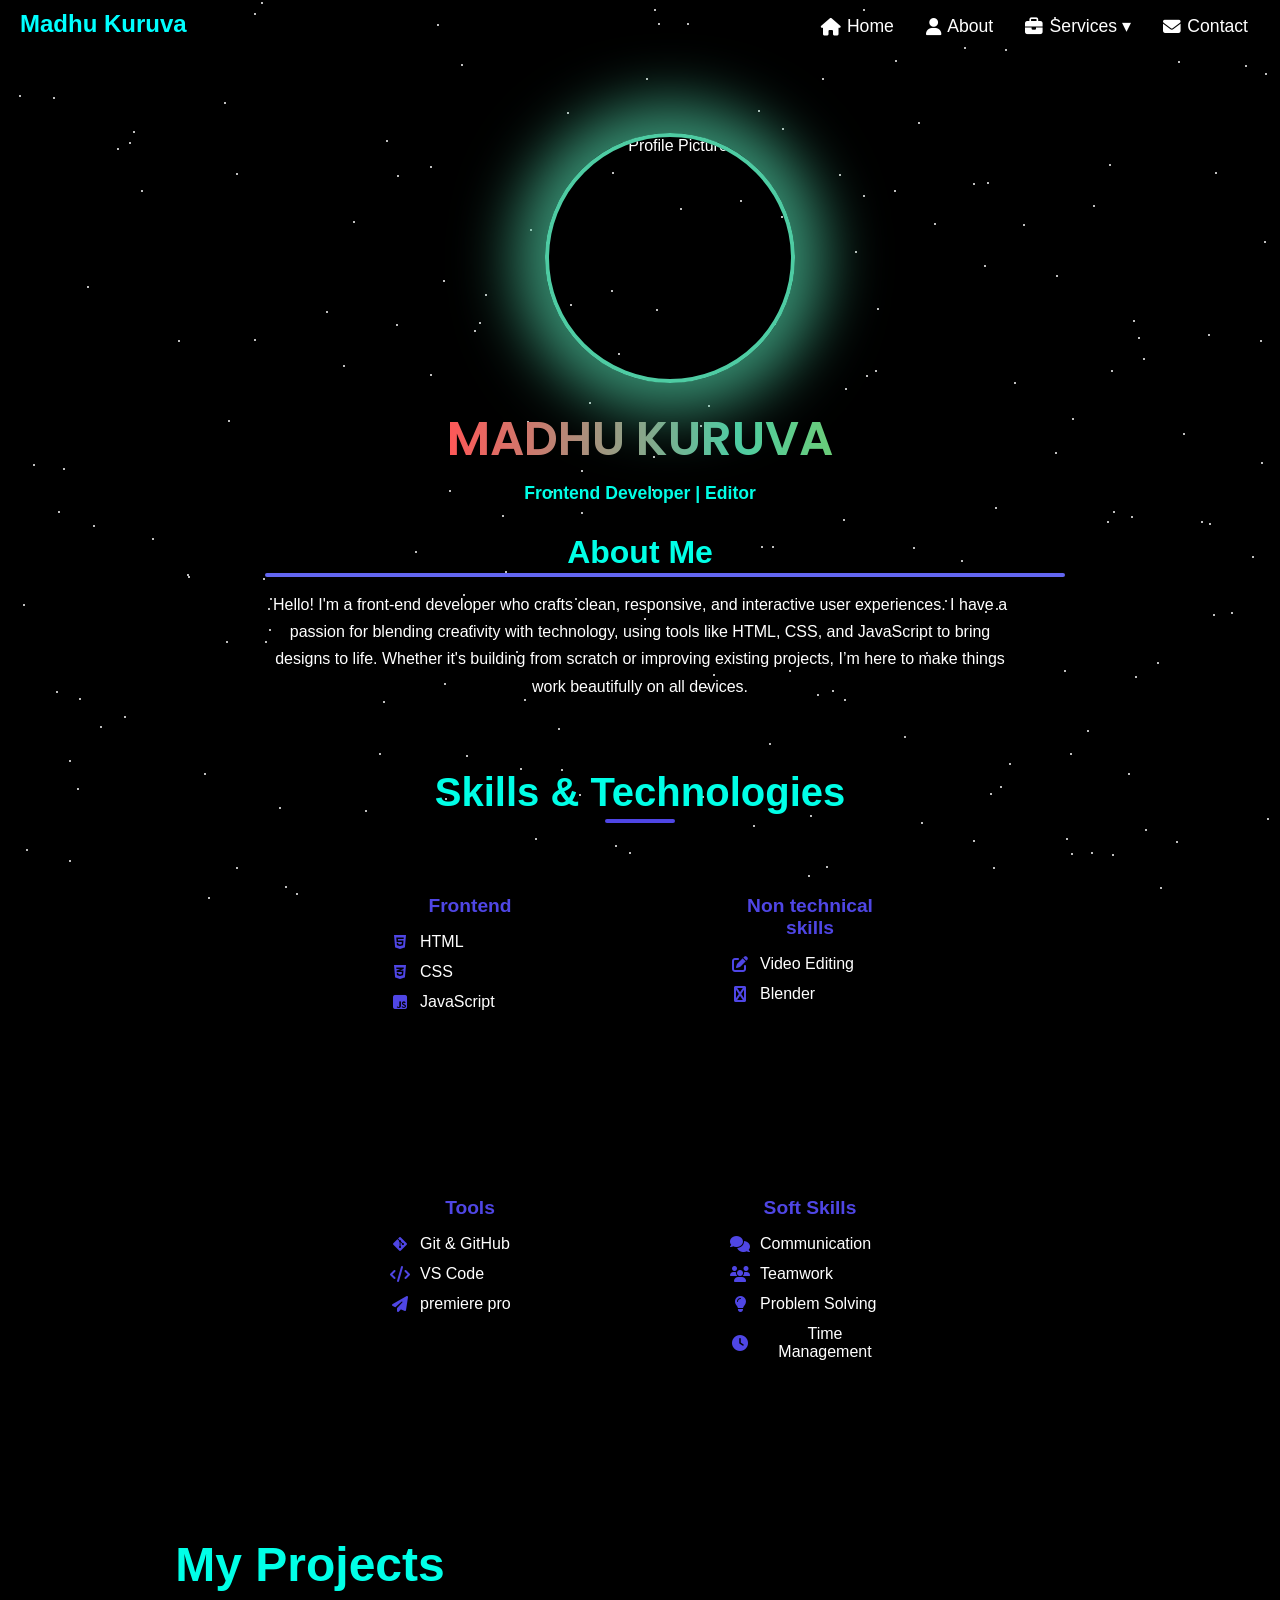
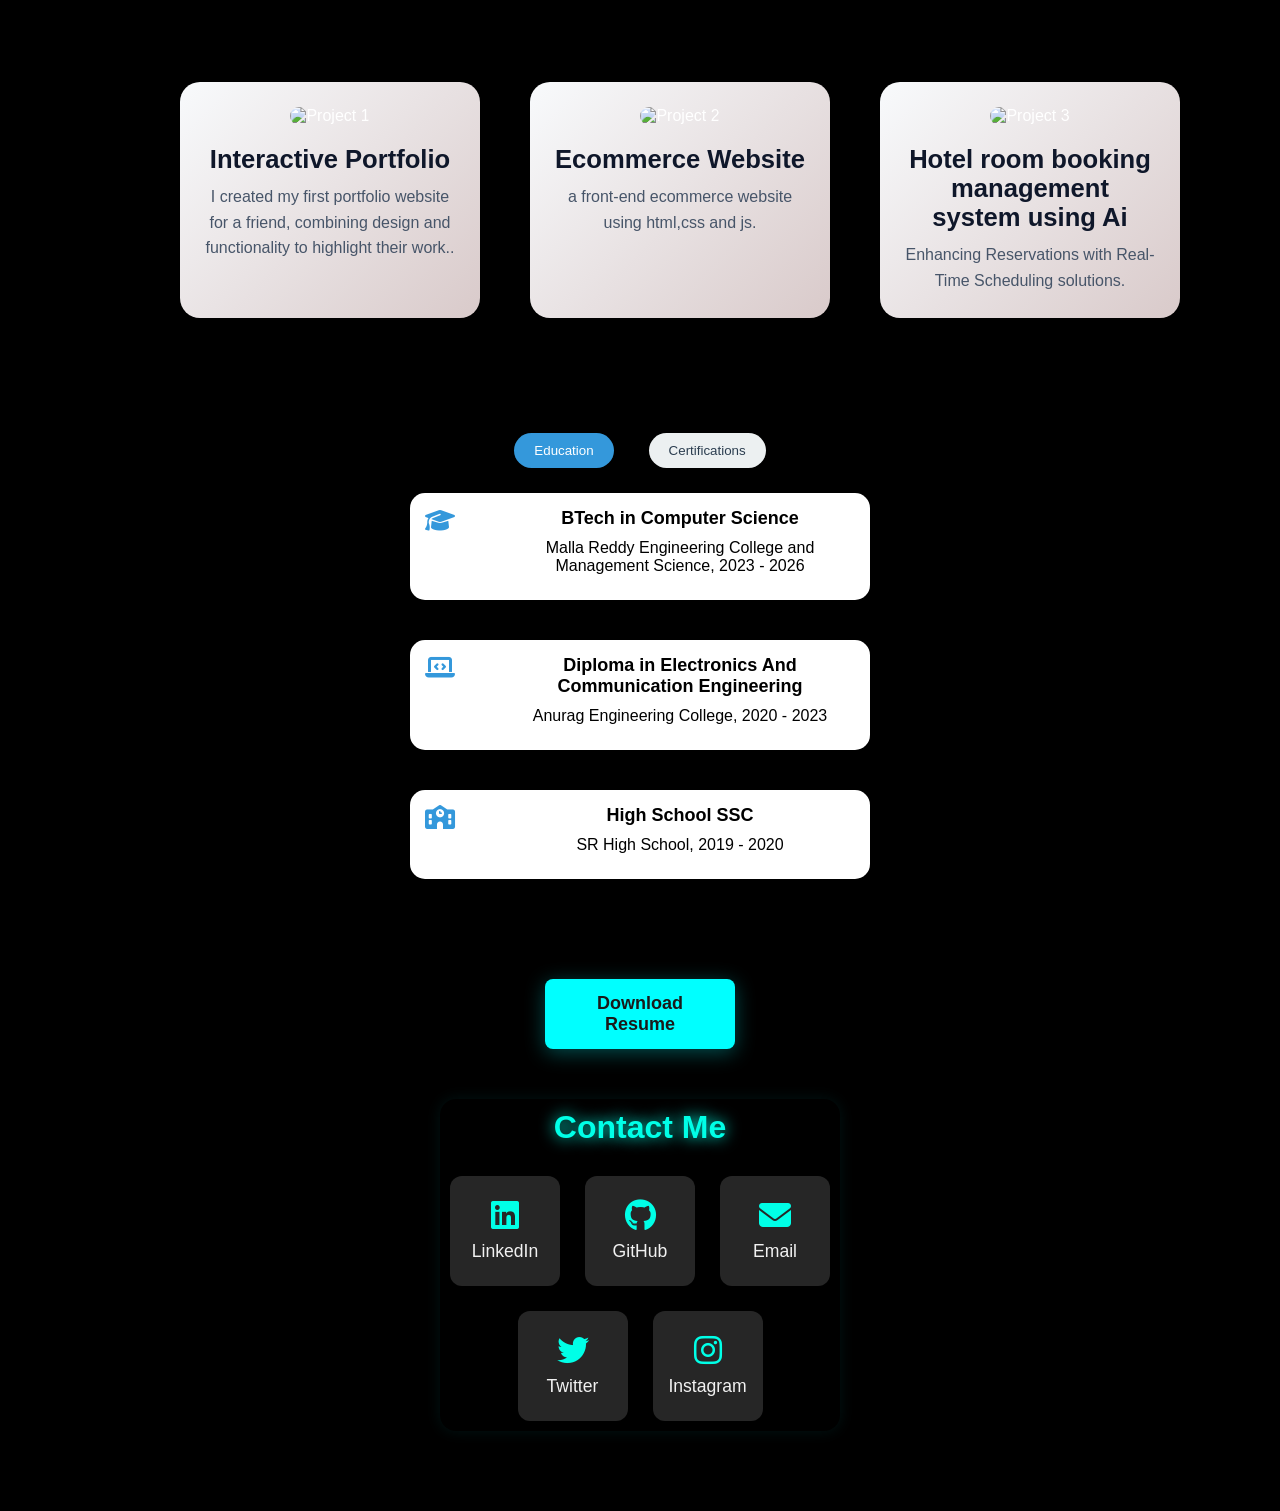
==== index.html @ 22c79910 "Add files via upload" ====
<!DOCTYPE html>
<html lang="en">
<head>
    <meta charset="UTF-8" />
    <meta name="viewport" content="width=device-width, initial-scale=1.0"/>
    <title>Madhu Kuruva - Space Portfolio</title>
    
    <link rel="stylesheet" href="https://cdnjs.cloudflare.com/ajax/libs/font-awesome/6.5.0/css/all.min.css"/>
    <link rel="stylesheet" href="https://unpkg.com/aos@2.3.1/dist/aos.css"/>
    <link rel="stylesheet" href="style.css">
</head>
<body>
     <!-- Background Stars -->
  <div class="stars-container"></div>

  <!-- Spaceship -->
  <div class="spaceship"></div>

  <nav class="navbar">
    <div class="logo"><a href="#">Madhu Kuruva</a></div>
    <input type="checkbox" id="menu-toggle" hidden />
    <label for="menu-toggle" class="hamburger">
      <div></div>
      <div></div>
      <div></div>
    </label>

    <ul class="nav-links" id="nav">
      <li><a href="#home" class="nav-item"><i class="fas fa-home"></i>Home</a></li>
      <li><a href="#about-section" class="nav-item"><i class="fas fa-user"></i>About</a></li>
      <li class="dropdown">
        <a href="#services" class="nav-item"><i class="fas fa-briefcase"></i>Services ▾</a>
        <div class="dropdown-content">
          <a href="">Web Design</a>
          <a href="#dev">Editing</a>
          <a href="#seo">3D designs</a>
        </div>
      </li>
      <li><a href="#contact-section" class="nav-item"><i class="fas fa-envelope"></i>Contact</a></li>
    </ul>
  </nav>
 <!-- profile pic -->
 <div class="profile-container">
    <div class="glow-ring">
      <img
        src="images/madhu.jpg"
        alt="Profile Picture"
        class="profile-pic"
      />
    </div>
    <div class="name-section">
      <h1>MADHU  KURUVA </h1>
      <p>Frontend Developer | Editor</p>
    </div>
<!-- About Me Section -->
  
<div class="about-section" id="about-section">
  <h2 class="about-title">About Me</h2>
  <p class="about-content">
    Hello! I'm a front-end developer who crafts clean, responsive, and interactive user experiences. I have a passion for blending creativity with technology, using tools like HTML, CSS, and JavaScript to bring designs to life. Whether it's building from scratch or improving existing projects, I’m here to make things work beautifully on all devices.
  </p>
</div>
  <!-- skills -->
  <section class="skills-section">
    <h2 class="skills-title">Skills & Technologies</h2>
    <div class="skills-grid">
      <div class="skill-category" style="--delay: 0.2s">
        <h3 class="category-title">Frontend</h3>
        <ul class="skill-list">
          <li><i class="fab fa-html5"></i> HTML</li>
          <li><i class="fab fa-css3-alt"></i> CSS</li>
          <li><i class="fab fa-js-square"></i> JavaScript</li>
          <li class="hide-skill"><i class="fab fa-react"></i> React</li>
          <li class="hide-skill"><i class="fas fa-wind"></i> Tailwind CSS</li> <!-- Hidden example -->
        </ul>
      </div>

      <div class="skill-category" style="--delay: 0.4s">
        <h3 class="category-title">Non technical skills</h3>
        <ul class="skill-list">
          <li><i  class="fas fa-edit"></i>Video Editing</li>
          <li><i class="fab fa-blender"></i> Blender</li>
          <li class="hide-skill"><i class="fas fa-database"></i> </li>
          <li class="hide-skill"><i class="fas fa-link"></i> REST APIs</li>
        </ul>
      </div>

      <div class="skill-category" style="--delay: 0.6s">
        <h3 class="category-title">Tools</h3>
        <ul class="skill-list">
          <li><i class="fab fa-git-alt"></i> Git & GitHub</li>
          <li><i class="fas fa-code"></i> VS Code</li>
          <li class="hide-skill"><i class="fab fa-figma"></i> Figma</li>
          <li><i class="fas fa-paper-plane"></i> premiere pro</li>
        </ul>
      </div>

      <div class="skill-category" style="--delay: 0.8s">
        <h3 class="category-title">Soft Skills</h3>
        <ul class="skill-list">
          <li><i class="fas fa-comments"></i> Communication</li>
          <li><i class="fas fa-users"></i> Teamwork</li>
          <li><i class="fas fa-lightbulb"></i> Problem Solving</li>
          <li><i class="fas fa-clock"></i> Time  Management</li>
        </ul>
      </div>
    </div>
  </section>
   
  <section class="projects-section" id="project-section">
    <h2 id="projects">My Projects</h2>
    <div class="projects-grid">
      <div class="project-card" data-tilt>
        <a href="https://madhu097.github.io/portfolio/"><img src="images/Screenshot 2025-04-16 110600.png" alt="Project 1" /></a>
        <a href="https://madhu097.github.io/portfolio/"><h3>Interactive Portfolio</h3></a>
        <p>I created my first portfolio website for a friend, combining design and functionality to highlight their work..</p>
      </div>
      <div class="project-card" data-tilt>
      <a href="https://madhu097.github.io/shopify/"><img src="images/Designer.jpeg" alt="Project 2" /></a>
      <a href="https://madhu097.github.io/shopify/"><h3>Ecommerce Website</h3></a>
        <p>a front-end ecommerce website using html,css and js.</p>
      </div>
      
      <div class="project-card" data-tilt>
        <a><img src="https://via.placeholder.com/400x200" alt="Project 3" /></a>
        <h3>Hotel room booking management system using Ai</h3>
        <p>Enhancing Reservations with Real-Time Scheduling solutions.</p>
      </div>
      
  </section>
  <div class="container">
    <div class="tabs">
      <button class="tab active" onclick="showTab('education')">Education</button>
      <button class="tab" onclick="showTab('certifications')">Certifications</button>
    </div>

    <!-- Education Tab -->
    <div id="education" class="tab-content active">
      <div class="edu-item">
        <i class="fas fa-graduation-cap"></i>
        <div>
          <h3>BTech in Computer Science</h3>
          <p>Malla Reddy Engineering College and Management Science, 2023 - 2026</p>
        </div>
      </div>

      <div class="edu-item">
        <i class="fas fa-laptop-code"></i>
        <div>
          <h3>Diploma in Electronics And Communication Engineering</h3>
          <p>Anurag Engineering College, 2020 - 2023</p>
        </div>
      </div>

      <div class="edu-item">
        <i class="fas fa-school"></i>
        <div>
          <h3>High School SSC</h3>
          <p>SR High School, 2019 - 2020</p>
        </div>
      </div>
    </div>

    <!-- Certifications Tab -->
    <div id="certifications" class="tab-content">
      <div class="edu-item">
        <i class="fas fa-certificate"></i>
        <div>
          <h3>Html,css and JavaScript web development</h3>
          <p>Udemy, 2025</p>
          <a href="assests/udemy full stack.pdf" Download>
            <button class="download-btn"><i class="fas fa-download"></i> Download Certificate</button>
          </a>
        </div>
      </div>

      <div class="edu-item">
        <i class="fas fa-certificate"></i>
        <div>
          <h3>MYSQL and database</h3>
          <p>Coursera, 2024</p>
          <a href="assests/IBM DB0101EN Certificate _ Cognitive Class.pdf" download>
            <button class="download-btn"><i class="fas fa-download"></i> Download Certificate</button>
          </a>
        </div>
      </div>
    </div>
  </div>

  <div class="resume-section" id="resume-section">
    <a href="assests/Madhu Resume.pdf" download
       style="display: inline-block; padding: 14px 30px; background: #00ffff; color: #1a1a1a; font-size: 18px; font-weight: 600; text-decoration: none; border-radius: 8px; box-shadow: 0 4px 20px rgba(0, 255, 255, 0.3); transition: all 0.3s ease; opacity: 0; transform: translateY(20px); animation: fadeInSlide 1s ease-out forwards; animation-delay: 0.5s;">
      <span>Download Resume</span>
    </a></div>

  <div class="contact-section" id="contact-section">
    <h2>Contact Me</h2>

    <div class="social-list">
      <a href="https://www.linkedin.com/in/madhukuruva9?utm_source=share&utm_campaign=share_via&utm_content=profile&utm_medium=android_app" class="social-item" target="_blank">
        <i class="fab fa-linkedin social-icon"></i>
        <span class="social-text">LinkedIn</span>
      </a>
      <a href="https://github.com/Madhu097" class="social-item" target="_blank">
        <i class="fab fa-github social-icon"></i>
        <span class="social-text">GitHub</span>
      </a>
      <a href="madhukuruva20@gmail.com" class="social-item">
        <i class="fas fa-envelope social-icon"></i>
        <span class="social-text">Email</span>
      </a>
      <a href="https://x.com/HiestG86283" class="social-item" target="_blank">
        <i class="fab fa-twitter social-icon"></i>
        <span class="social-text">Twitter</span>
      </a>
      <a href="https://www.instagram.com/madhu_kuruva.9?igsh=dWtjOG8wM2thOGY2" class="social-item" target="_blank">
        <i class="fab fa-instagram social-icon"></i>
        <span class="social-text">Instagram</span>
      </a>
    </div>
  </div>
  <script>
    function showTab(id) {
      document.querySelectorAll('.tab-content').forEach(t => {
        t.classList.remove('active');
      });
      document.querySelectorAll('.tab').forEach(tab => {
        tab.classList.remove('active');
      });
      document.getElementById(id).classList.add('active');
      event.target.classList.add('active');
    }
  </script>

  <!-- Add VanillaTilt.js Library -->
  <script src="https://cdn.jsdelivr.net/npm/vanilla-tilt@1.7.0/dist/vanilla-tilt.min.js"></script>
  <script>
    // Initialize VanillaTilt.js for all project cards
    VanillaTilt.init(document.querySelectorAll('.project-card'), {
      max: 30, // Max tilt rotation angle
      speed: 450, // Speed of the tilt
      glare: true, // Enable glare effect
      "max-glare": 0.2, // Max glare opacity
      "glare-prerender": true, // Pre-render glare effect
      touch: true, // Enable touch events for mobile
    });
  </script>


 <!-- Back to Top Button -->
 <button onclick="topFunction()" id="topBtn" title="Go to top"><i class="fas fa-arrow-up"></i></button>

   <!-- JS Scripts -->
   <script src="https://unpkg.com/aos@2.3.1/dist/aos.js"></script>
   <script>
     AOS.init();
 
     // Stars generator
     const container = document.querySelector('.stars-container');
     for (let i = 0; i < 200; i++) {
       const star = document.createElement('div');
       star.classList.add('stars');
       star.style.left = Math.random() * 100 + 'vw';
       star.style.top = Math.random() * 100 + 'vh';
       star.style.animationDuration = (Math.random() * 2 + 0.5) + 's';
       container.appendChild(star);
     }
 
     // Back to top logic
     const topBtn = document.getElementById("topBtn");
     window.onscroll = function () {
       topBtn.style.display = document.documentElement.scrollTop > 300 ? "block" : "none";
     };
     function topFunction() {
       document.documentElement.scrollTo({ top: 0, behavior: "smooth" });
     }
   </script>
    <script>
        // Toggle menu visibility on mobile
        const menuToggle = document.getElementById('menu-toggle');
        const navigation = document.getElementById('nav');
    
        menuToggle.addEventListener('change', () => {
          navigation.classList.toggle('show');
        });
      </script>
      <script>
        // Toggle nav for mobile
        const toggle = document.getElementById('menu-toggle');
        const nav = document.getElementById('nav');
        toggle.addEventListener('change', () => {
          nav.classList.toggle('show');
        });
    
        // Toggle dropdown for mobile
        const dropdown = document.querySelector('.dropdown');
        dropdown.addEventListener('click', function(e) {
          if (window.innerWidth <= 768) {
            e.preventDefault();
            this.classList.toggle('open');
          }
        });
</body>
</html>
---- style.css ----
@import url('https://fonts.googleapis.com/css2?family=Poppins:wght@300;500;700&display=swap');

   *{
    margin: 0;
    padding: 0; 
    box-sizing: border-box; 
    }
    html {
      scroll-behavior: smooth;
      
    }
    body {
      font-family: 'Segoe UI', sans-serif;
      background: black;
      color: white;
      overflow-x: hidden;
    scroll-behavior: smooth;}
    a { text-decoration: none; color: white; }

    /* Stars */
    .stars-container {
      position: fixed;
      width: 100%;
      height: 100%;
      z-index: -10;
      overflow: hidden;
    }
    .stars {
      position: absolute;
      width: 2px;
      height: 2px;
      background: white;
      border-radius: 50%;
      animation: twinkle 2s linear infinite;
    }
    @keyframes twinkle {
      0%, 100% { opacity: 0.2; }
      50% { opacity: 1; }
    }

    /* Spaceship */
    .spaceship {
      position: absolute;
      width: 80px;
      height: 80px;
      background: url('https://upload.wikimedia.org/wikipedia/commons/0/0e/NASA_space_shuttle.png') no-repeat center;
      background-size: contain;
      animation: fly 12s linear infinite;
    }
    @keyframes fly {
      0%   { left: -100px; top: 40%; transform: rotateZ(10deg) scale(0.8); }
      50%  { top: 15%; transform: rotateZ(0deg) scale(1); }
      100% { left: 110%; top: 40%; transform: rotateZ(-5deg) scale(0.8); }
    }
     /* Back to Top */
     #topBtn {
      position: fixed;
      bottom: 40px;
      right: 30px;
      z-index: 1000;
      background: #0ff;
      color: black;
      padding: 12px 15px;
      border: none;
      border-radius: 50%;
      font-size: 18px;
      cursor: pointer;
      display: none;
      box-shadow: 0 0 10px #0ff;
    }
    
  /* navbar */
  .logo a { 
    font-size: 1.5rem; 
    font-weight: bold; 
    color: cyan; 
    position: absolute; 
    top: 10px; 
    left: 20px; 
  }
  .navbar-container {
    display: flex;
    justify-content: space-between;
    align-items: center;
  }
  .navbar {
    background-color: transparent;
    padding: 1rem 2rem;
    position: sticky;
    top: 0;
    z-index: 100;
    padding-right: 2rem;
    justify-content: flex-end;
    display: flex;
  }

  .nav-links {
    list-style: none;
    display: flex;
    gap: 2rem;
    justify-content: flex-end;
    flex-wrap: wrap;
    transition: transform 0.3s ease-in-out;
  }

  .nav-item {
    position: relative;
    color: white;
    text-decoration: none;
    font-size: 1.1rem;
    transition: color 0.3s ease;
    display: flex;
    align-items: center;
    gap: 0.4rem;
  }

  .nav-item::after {
    content: '';
    position: absolute;
    left: 0;
    bottom: -5px;
    width: 100%;
    height: 2px;
    background: #6366f1;
    transform: scaleX(0);
    transform-origin: right;
    transition: transform 0.3s ease;
  }

  .nav-item:hover {
    
    color: cyan;
  }

  .nav-item:hover::after {
    transform: scaleX(1);
    transform-origin: left;
  }

  .dropdown {
    position: relative;
  }

  .dropdown-content {
    display: none;
    position: absolute;
    background-color: #222;
    top: 130%;
    left: 0;
    min-width: 160px;
    z-index: 20;
    border-radius: 6px;
    opacity: 0;
    transform: translateY(10px);
    transition: opacity 0.3s ease, transform 0.3s ease;
    }

    .dropdown:hover .dropdown-content {
    display: block;
    opacity: 1;
    transform: translateY(0);
    }

    .dropdown-content a {
    color: white;
    padding: 10px 16px;
    display: block;
    text-decoration: none;
    font-size: 0.95rem;
    }

    .dropdown-content a:hover {
    background-color: #333;
    }

    .hamburger {
    display: none;
    flex-direction: column;
    gap: 5px;
    cursor: pointer;
    position: absolute;
    right: 2rem;
    top: 1.5rem;
    }

    .hamburger div {
    width: 25px;
    height: 3px;
    background-color: white;
    transition: 0.3s;
    }

    #menu-toggle {
    display: none;
    }

   
    .nav-links.show {
      transform: translateY(0);
      opacity: 1;
      pointer-events: auto;
    }

   /* .hamburger {
      display: flex;
    }*/

    .dropdown-content {
      position: static;
      background-color: #111;
    }

    .dropdown:hover .dropdown-content {
      display: none;
    }

    .dropdown.open .dropdown-content {
      display: block;
      opacity: 1;
      transform: translateY(0);
    }
    

   

    #home { background: #f8d7da; }
    #about { background: none; }
    #services { background: #d4edda; }
    #contact { background: #fff3cd; }
    /* profile pic */
    .profile-container {
    background: transparent;
    padding: 5rem;
    border-radius: 20px;
    align-items: center;
    justify-content: center;
    display: flex;
    flex-direction: column;
    text-align: center;
    max-width: 350px;
    width: 90%;
    margin: 0 auto;
    }

    .glow-ring {
    width: 250px;
    height: 250px;
    border-radius: 50%;
    position: relative;
    margin: 0 auto;
    animation: pulse-glow 2s infinite ease-in-out;
    display: flex;
    justify-content: center;
    align-items: center;
    box-shadow: 0 0 60px 30px rgba(78, 204, 163, 0.7);
    }

    .profile-pic {
    width: 250px;
    height: 250px;
    border-radius: 50%;
    justify-content: center;
    object-fit: cover;
    border: 4px solid #4ecca3;
    box-shadow: 0 0 0 rgba(0, 0, 0, 0);
    transition: transform 0.3s ease;
    }

    .profile-pic:hover {
    transform: scale(1.05);
    }

    @keyframes pulse-glow {
    0% {
      box-shadow: 0 0 0 0 rgba(78, 204, 163, 0.6);
    }
    50% {
      box-shadow: 0 0 30px 15px rgba(78, 204, 163, 0.2);
    }
    100% {
      box-shadow: 0 0 0 0 rgba(78, 204, 163, 0.6);
    }
    }

    .name-section {
    text-align: center;
    margin-top: 20px;
    opacity: 100;
    transform: translateY(30px);
    animation: fadeInUp 1.5s ease-out forwards;
    position: relative;
    display: flex;
    flex-direction: column;
    align-items: center;
    }

    .name-section h1 {
    font-size: 3rem;
    margin: 0;
    font-weight: 600;
    color: white;
    text-align: center;
    white-space: nowrap;
    overflow: hidden;
    text-overflow: ellipsis;
    background: linear-gradient(90deg, #ff5757, #4ecca3, #a4cb22, #00ffe7, #ff5757);
    font-family: 'Roboto', sans-serif;
    background-size: 300% 300%;
    -webkit-background-clip: text;
    -webkit-text-fill-color: transparent;
    font-family: 'Poppins', sans-serif;
    animation: gradientShift 5s linear infinite, fadeIn 2s ease-in-out;
    }

    @keyframes gradientShift {
    0% { background-position: 0% 50%; }
    50% { background-position: 100% 50%; }
    100% { background-position: 0% 50%; }
    }

    @keyframes fadeIn {
    0% { opacity: 0; transform: translateY(-20px); }
    100% { opacity: 1; transform: translateY(0); }
    }

    .name-section p {
    font-size: 1.1rem;
    margin-top: 0.5rem;
    color:  #00ffe7;
    font-weight: 300;
    font-weight: bold;
    }

    @keyframes fadeInUp {
    to {
      opacity: 1;
      transform: translateY(0);
    }
    }
    .about-section {
        background-color: transparent;
        padding: 30px 25px;
        border-radius: 20px;
        max-width: 800px;
        width: 800px;
        box-shadow: 0 8px 25px rgba(0,0,0,0.08);
        opacity: 0;
        animation: fadeInUp 1s ease forwards;
      }
  
      @keyframes fadeInUp {
        from {
          transform: translateY(50%);
          opacity: 0;
        }
        to {
          transform: translateY(0);
          opacity: 1;
        }
      }
  
      .about-title {
        font-size: 2rem;
        font-weight: 700;
        margin-bottom: 20px;
        color: #00ffe7;
        position: relative;
      }
  
      .about-title::after {
        content: '';
        position: absolute;
        left: 0;
        bottom: -6px;
        width: 800px;
        height: 4px;
        background: #6366f1;
        border-radius: 5px;
      }
  
      .about-content {
        font-size: 1rem;
        line-height: 1.7;
        color: light wheat;
        transition: color 0.3s ease;
      }
  
      .about-content:hover {
        color: white;
      }
  
      
      
      .skills-section {
        width: 100%;
        width: 1200px;
        background-color: transparent;
        border-radius: 30px;
        padding: 40px 300px;
        box-shadow: 0 10px 30px rgba(0, 0, 0, 0.1);
        animation: fadeInUp 1s ease forwards;
        opacity: 0;
       
      }
  
      @keyframes fadeInUp {
        from {
          transform: translateY(50px);
          opacity: 0;
        }
        to {
          transform: translateY(0);
          opacity: 1;
        }
      }
  
      .skills-title {
        font-size: 2.5rem;
        font-weight: 700;
        margin-bottom: 30px;
        position: relative;
        color: #00ffe7;
        text-align: center;
      }
  
      .skills-title::after {
        content: '';
        position: absolute;
        left: 50%;
        transform: translateX(-50%);
        bottom: -8px;
        width: 70px;
        height: 4px;
        background-color: #4f46e5;
        border-radius: 2px;
      }
  
      .skills-grid {
        display: grid;
        grid-template-columns: repeat(auto-fit, minmax(220px, 1fr));
        gap: 80px;
        margin-top: 30px;
      }
  
      .skill-category {
        background-color: transparent;
        border-radius: 16px;
        padding: 50px;
        opacity: 0;
        transform: translateY(20px);
        animation: slideIn 0.6s ease forwards;
        animation-delay: var(--delay);
      }
  
      @keyframes slideIn {
        to {
          opacity: 1;
          transform: translateY(0);
        }
      }
  
      .skill-category:hover {
        transform: scale(1.02);
        box-shadow: 0 8px 20px #00ffe7;
        transition: transform 0.3s ease, box-shadow 0.3s ease;
      }
  
      .category-title {
        font-size: 1.2rem;
        font-weight: 600;
        margin-bottom: 10px;
        color: #4f46e5;
      }
  
      .skill-list {
        list-style: none;
        padding-left: 0;
      }
  
      .skill-list li {
        font-size: 1rem;
        padding: 6px 0;
        color: white;
        display: flex;
        align-items: center;
        gap: 10px;
        opacity: 0;
        transform: translateX(-20px);
        animation: fadeSlideIn 0.5s ease forwards;
        animation-delay: calc(var(--delay) + 0.3s);
      }
  
      .skill-list li:nth-child(1) { animation-delay: calc(var(--delay) + 0.2s); }
      .skill-list li:nth-child(2) { animation-delay: calc(var(--delay) + 0.4s); }
      .skill-list li:nth-child(3) { animation-delay: calc(var(--delay) + 0.6s); }
      .skill-list li:nth-child(4) { animation-delay: calc(var(--delay) + 0.8s); }
      .skill-list li:nth-child(5) { animation-delay: calc(var(--delay) + 1s); }
  
      @keyframes fadeSlideIn {
        to {
          opacity: 1;
          transform: translateX(0);
        }
      }
  
      .skill-list i {
        color: #4f46e5;
        min-width: 20px;
        transition: transform 0.3s ease;
      }
  
      .skill-list li:hover i {
        transform: scale(1.2) rotate(10deg);
      }
  
      .hide-skill {
        display: none !important;
      }
  
      /*projects section*/
      .projects-section {
        padding: 80px 40px;
        width: 100%;
        max-width: 100px;
        border-radius: 30px;
        background: transparent;
        display: grid;
        padding-right: 1000px;
        grid-template-columns: repeat(auto-fit , minmax(300px, 1fr));
        gap: 20px;
    
        } 

       .projects-section h2 {
        font-size: 3rem;
        margin-bottom: 50px;
        animation: fadeInDown 0.8s ease-out;
        color: #00ffe7;
        text-align: center;
        align-items: center;
        justify-content: center;
        padding-right:200px:
       }
            
        .projects-grid {
        display: grid;
        grid-template-columns: repeat(auto-fit, minmax(300px, 1fr));
        gap: 50px;
        max-width: 1200px;
        margin: 0 auto;
        padding: 20px;
        
      
      }
  
      .project-card {
        background: linear-gradient(135deg, #f8fafc, #d9caca);
        border-radius: 20px;
        padding: 25px;
        box-shadow: 0 20px 40px rgba(0, 0, 0, 0.1);
        transition: transform 0.2s ease, box-shadow 0.2s ease;
        transform-style: preserve-3d;
        will-change: transform;
        position: relative;
        overflow: hidden;
      }
  
      .project-card img {
        width: 100%;
        height: 200px;
        object-fit: fit;
        border-radius: 14px;
        margin-bottom: 20px;
        pointer-events: none;
      }
  
      .project-card h3 {
        font-size: 1.6rem;
        color: #0f172a;
        margin-bottom: 10px;
      }
  
      .project-card p {
        font-size: 1rem;
        color: #475569;
        line-height: 1.6;
      }
  
      @keyframes fadeInDown {
        from {
          opacity: 0;
          transform: translateY(-30px);
        }
        to {  
          opacity: 1;
          transform: translateY(0);
        }
      }

       
      .project-card:hover {
        transform: scale(1.02);
        box-shadow: 0 5px 10px #00ffe7;
        transition: transform 0.3s ease, box-shadow 0.3s ease;
      }
      
      /* education section */
      .container {
        width: 100%;
        width: 600px;
        background-color: transparent;
        border-radius: 30px;
        padding: 10px 70px;
        box-shadow: 0 10px 25px rgba(0,0,0,0.1);
        animation: fadeInUp 1s ease-out forwards;
        opacity: 0;
        transform: translateY(30px);
      }
  
      @keyframes fadeInUp {
        to {
          opacity: 1;
          transform: translateY(0);
        }
      }
  
      .tabs {
        display: flex;
        justify-content: center;
        margin-bottom: 20px;
        flex-wrap: wrap;
        gap: 25px;
      }
  
      .tab {
        padding: 10px 20px;
        margin: 5px;
        border: none;
        border-radius: 20px;
        background: #ecf0f1;
        color: #2c3e50;
        cursor: pointer;
        transition: all 0.3s ease;
        
      }
  
      .tab.active {
        background: #3498db;
        color: white;
      }
  
      .tab-content {
        display: none;
        opacity: 0;
        transform: scale(0.98);
        animation: tabFade 0.5s ease forwards;
      }
  
      .tab-content.active {
        display: block;
      }
  
      @keyframes tabFade {
        to {
          opacity: 1;
          transform: scale(1);
        }
      }
  
      .edu-item {
        margin-bottom: 40px; /* Increased gap between blocks */
        padding: 15px;
        display: flex;
        
        gap: 50px; /* Increased gap between elements inside the block */
        border-radius: 15px;
        background-color: white;
        transform: translateX(-30px);
        opacity: 0;
        animation: itemEnter 0.7s ease-out forwards;
      }
      .edu-item:nth-child(1) { animation-delay: 0.2s; }
      .edu-item:nth-child(2) { animation-delay: 0.4s; }
      .edu-item:nth-child(3) { animation-delay: 0.6s; }
  
      @keyframes itemEnter {
        to {
          transform: translateX(0);
          opacity: 1;
        }
      }
  
      .edu-item:hover {
        transform: scale(1.02);
        box-shadow: 0 10px 15px cyan;
        background-color: #f9fcff;
        transition: transform 0.3s ease, box-shadow 0.3s ease;
      }
  
      .edu-item i {
        font-size: 24px;
        color: #3498db;
        min-width: 30px;
      }
  
      .edu-item div {
        flex: 2;
      }
  
      .edu-item h3 {
        margin: 0 0 10px;
        font-size: 18px;
        color: black;
      }
  
      .edu-item p {
        margin: 0 0 10px;
        color: black;
      }
  
      .download-btn {
        background-color: #3498db;
        align-items: center;
        justify-content: center;
        color: white;
        border: none;
        padding: 8px 14px;
        border-radius: 8px;
        cursor: pointer;
        font-size: 14px;
        transition: transform 0.2s ease, background-color 0.3s ease;
      }
  
      .download-btn:hover {
        background-color: #2980b9;
        transform: scale(1.05);
      }
  
      .contact-section {
        background: transparent;
        border-radius: 16px;
        padding: 10px 5%; /* Reduced padding for smaller size */
        max-width: 400px; /* Reduced max-width for a smaller container */
        width: 500%; /* Adjusted width for responsiveness */
        text-align: center;
        box-shadow: 0 0 15px rgba(0, 255, 255, 0.08);
        animation: fadeInUp 1.2s ease forwards;
      }
    
    .contact-section h2 {
        font-size: 2rem;
        color: #00ffe7;
        margin-bottom: 30px;
        text-shadow: 0 0 15px #00ffe7;
        animation: slideIn 1s ease forwards;
      }
  
      .social-list {
        display: flex;
        flex-wrap: wrap;
        justify-content: center;
        gap: 25px;
        animation: fadeInUp 1.5s ease forwards;
      }
  
      .social-item {
        display: flex;
        flex-direction: column;
        justify-content: center;
        align-items: center;
        gap: 10px;
        padding: 15px;
        background-color: #262626;
        border-radius: 12px;
        width: 100px;
        height: 100px;
        transition: transform 0.3s ease, box-shadow 0.3s ease;
      }
  
      .social-item:hover {
        transform: scale(1.1);
        box-shadow: 0 0 20px #00ffe7;
      }
  
      .social-icon {
        font-size: 32px;
        color: #00ffe7;
        transition: color 0.3s ease;
      }
  
      .social-text {
        color: #f1f1f1;
        font-weight: 500;
        font-size: 0.9rem;
      }
  
      .social-item:hover .social-icon {
        color: #ffffff;
      }
  
      @keyframes fadeInUp {
        from {
          opacity: 0;
          transform: translateY(40px);
        }
        to {
          opacity: 1;
          transform: translateY(0);
        }
      }
  
      @keyframes slideIn {
        from {
          opacity: 0;
          transform: translateX(-100px);
        }
        to {
          opacity: 1;
          transform: translateX(0);
        }
      }
  
      @keyframes iconFadeIn {
        0% {
          opacity: 0;
          transform: scale(0.8);
        }
        100% {
          opacity: 1;
          transform: scale(1);
        }
      }

        .social-item {
          width: 110px;
          height: 110px;
        }
  
        .social-text {
          font-size: 1.1rem;
        }
      .resume-section {
        text-align: center; margin: 50px 0; 
        animation: fadeInSlide 1s ease-out forwards;
        border-radius: 50px;
      }
      @keyframes fadeInSlide {
        to {
          opacity: 1;
          transform: translateY(0);
        }
      }

      .resume-section:hover {
        background: #00e0e0 !important;
        box-shadow: 0 6px 30px rgba(0, 255, 255, 0.5) !important;
        transform: translateY(-3px) !important;
      }
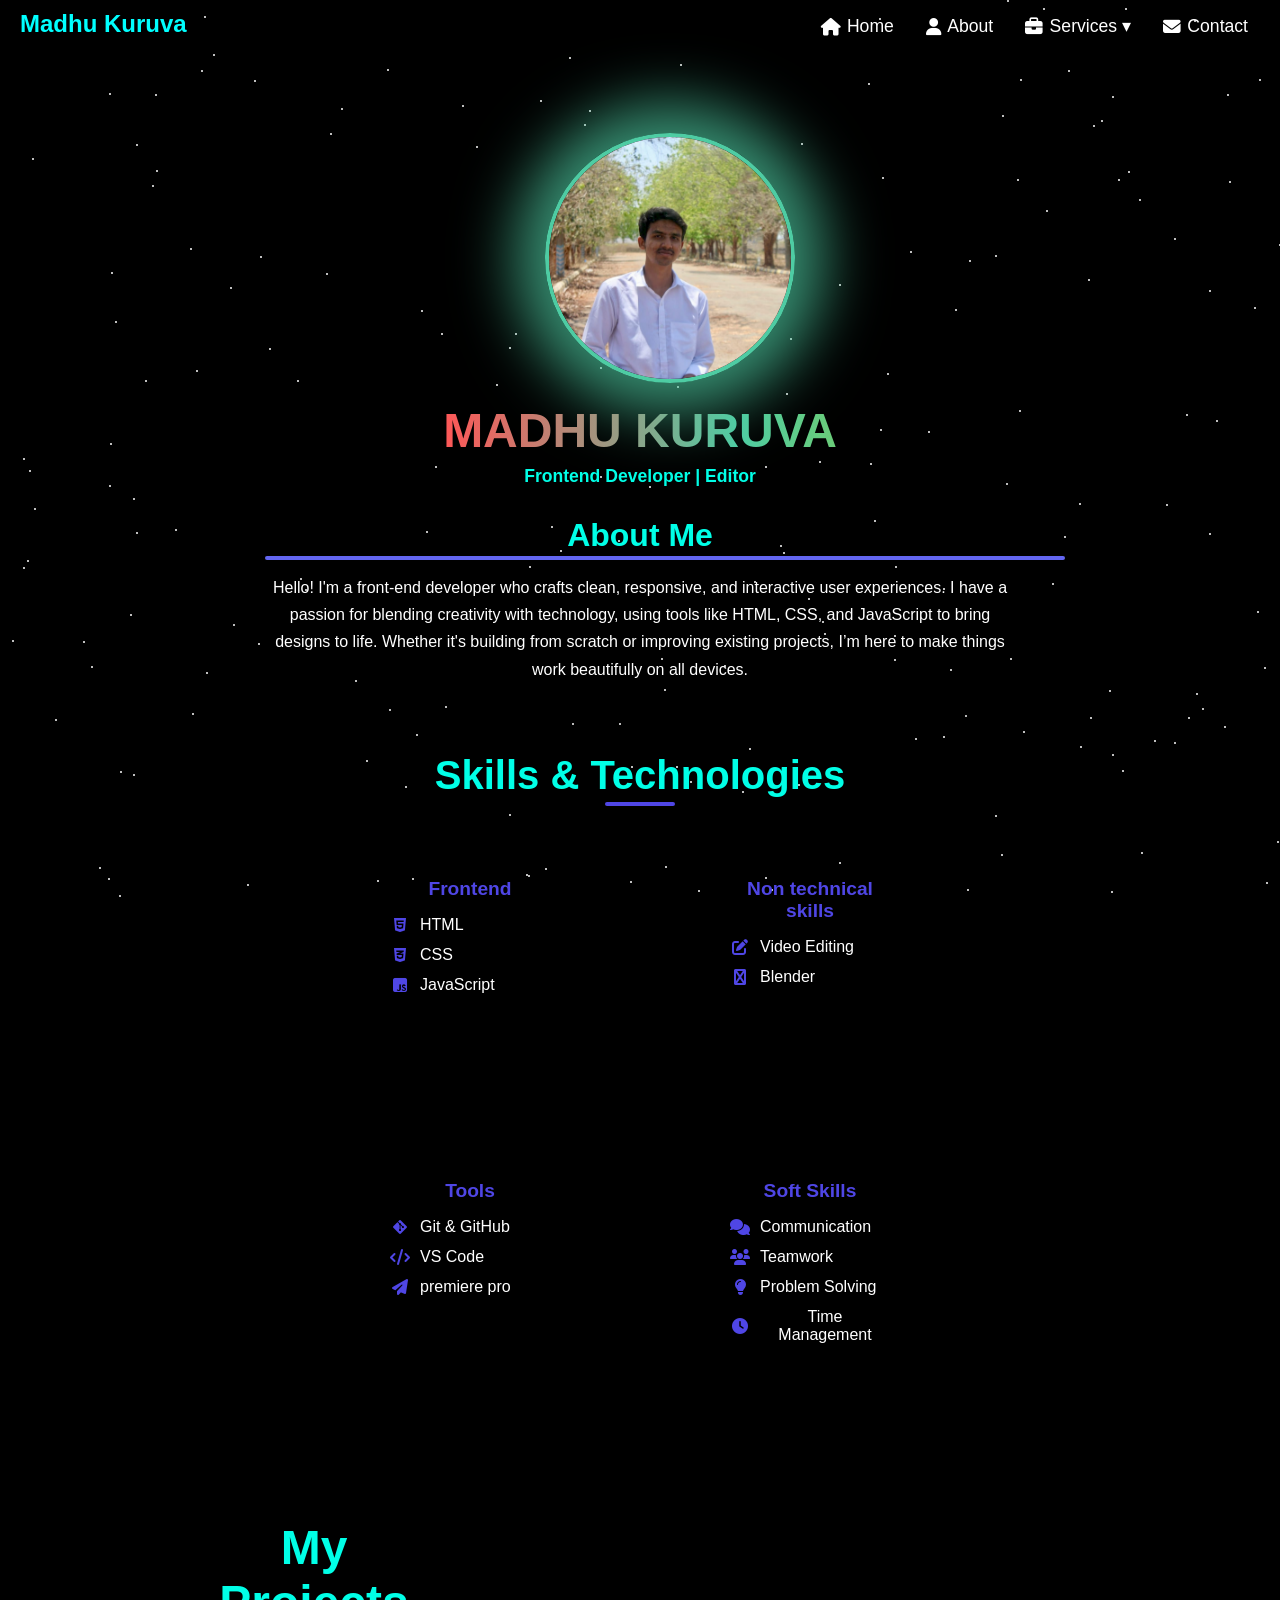
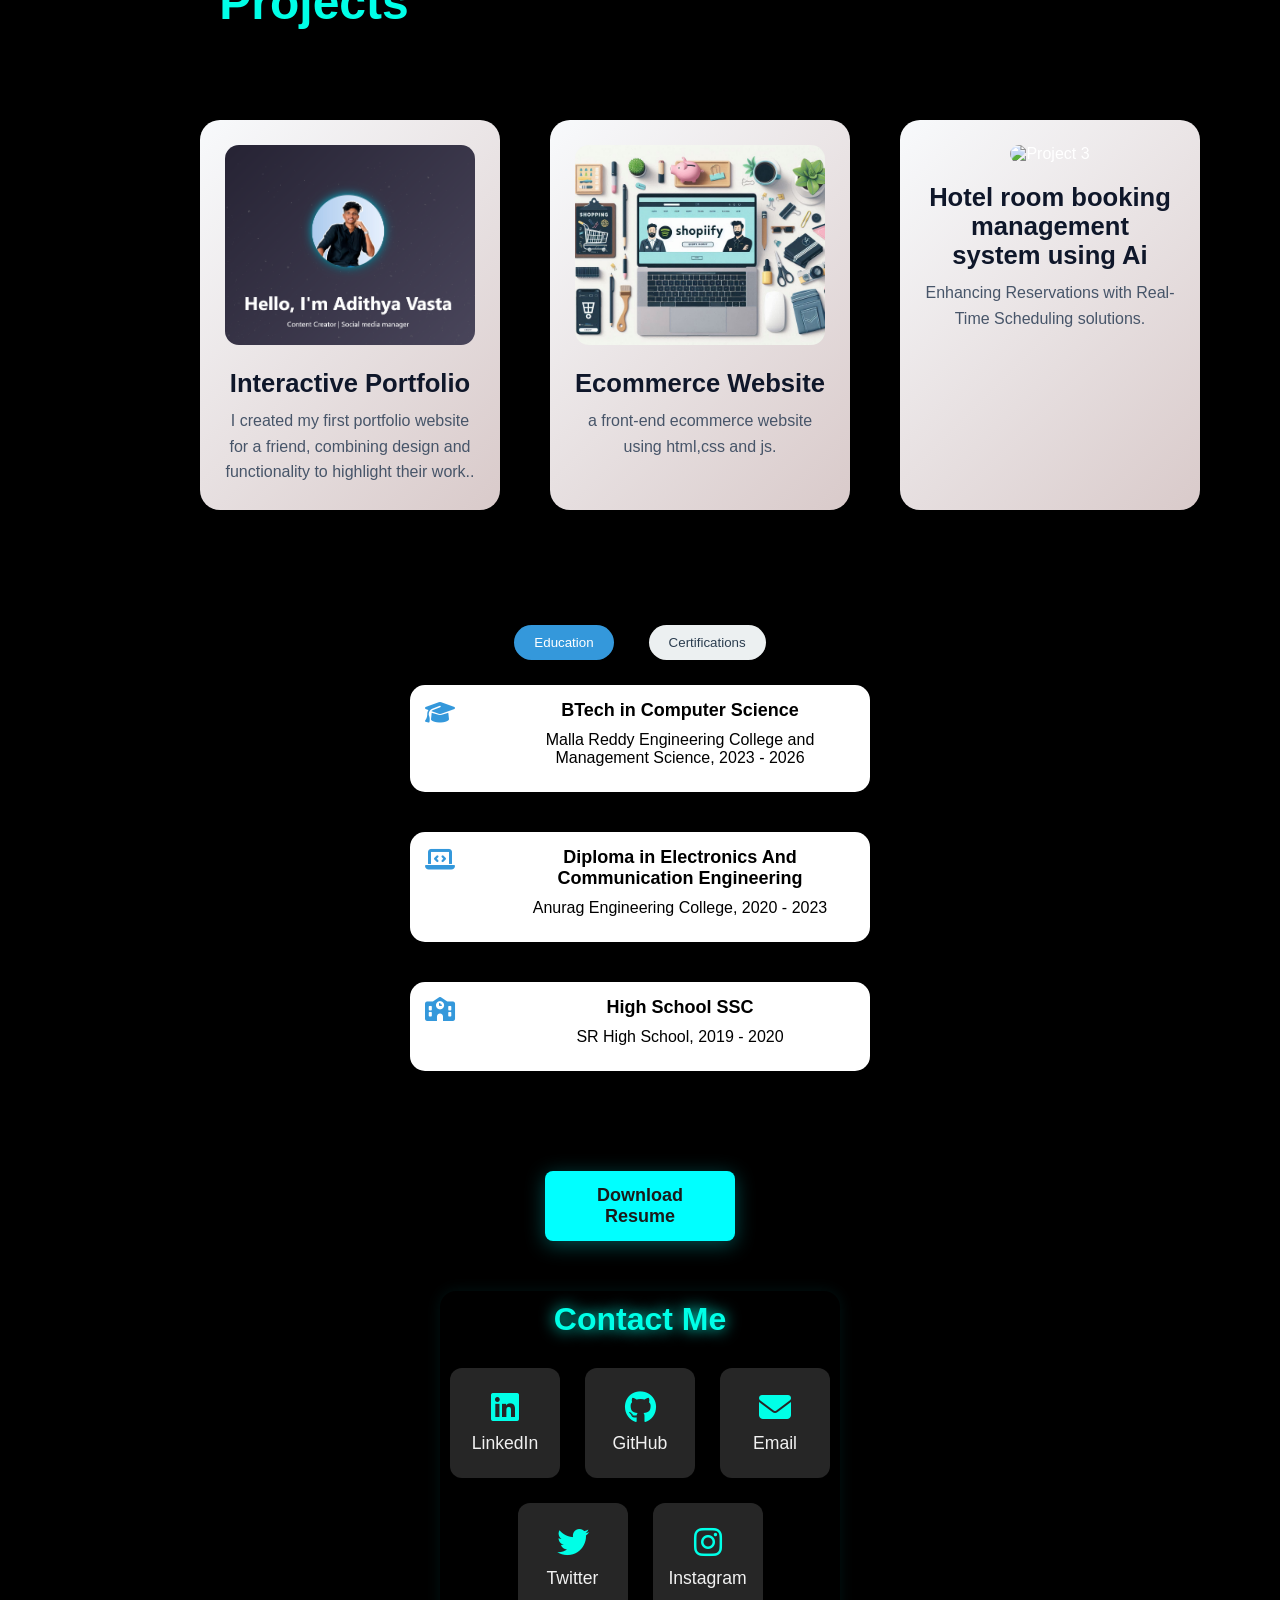
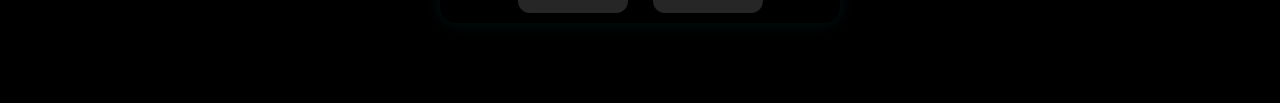
==== commit 50777a17: "Add files via upload" ====
--- a/index.html
+++ b/index.html
@@ -2,7 +2,7 @@
 <html lang="en">
 <head>
     <meta charset="UTF-8" />
-    <meta name="viewport" content="width=device-width, initial-scale=1.0"/>
+    <meta name="viewport" content="width=device-width, initial-scale=2.0"/>
     <title>Madhu Kuruva - Space Portfolio</title>
     
     <link rel="stylesheet" href="https://cdnjs.cloudflare.com/ajax/libs/font-awesome/6.5.0/css/all.min.css"/>
--- a/style.css
+++ b/style.css
@@ -1,10 +1,11 @@
-@import url('https://fonts.googleapis.com/css2?family=Poppins:wght@300;500;700&display=swap');
+/* General Reset */
 
    *{
     margin: 0;
     padding: 0; 
     box-sizing: border-box; 
     }
+    
     html {
       scroll-behavior: smooth;
       
@@ -70,6 +71,7 @@
     }
     
   /* navbar */
+  
   .logo a { 
     font-size: 1.5rem; 
     font-weight: bold; 
@@ -201,10 +203,7 @@
       pointer-events: auto;
     }
 
-   /* .hamburger {
-      display: flex;
-    }*/
-
+  
     .dropdown-content {
       position: static;
       background-color: #111;
@@ -228,6 +227,35 @@
     #services { background: #d4edda; }
     #contact { background: #fff3cd; }
     /* profile pic */
+    @media screen and (max-width: 768px) {
+      .navbar-container {
+        flex-direction: column;
+        align-items: center;
+      }
+      .nav-links {
+        position: absolute;
+        top: 60px;
+        right: 0;
+        background-color: #111;
+        width: 100%;
+        height: 100vh;
+        flex-direction: column;
+        justify-content: center;
+        align-items: center;
+        transform: translateY(-100%);
+        opacity: 0;
+        pointer-events: none;
+      }
+      .nav-links.show {
+        transform: translateY(0);
+        opacity: 1;
+        pointer-events: auto;
+      }
+      .hamburger {
+        display: flex;
+      }
+    }
+    @media screen and (max-width: 768px){}
     .profile-container {
     background: transparent;
     padding: 5rem;
@@ -337,59 +365,92 @@
       transform: translateY(0);
     }
     }
+    
     .about-section {
-        background-color: transparent;
-        padding: 30px 25px;
-        border-radius: 20px;
-        max-width: 800px;
-        width: 800px;
-        box-shadow: 0 8px 25px rgba(0,0,0,0.08);
+      background-color: transparent;
+      padding: 30px 25px;
+      border-radius: 20px;
+      max-width: 800px;
+      width: 800px;
+      box-shadow: 0 8px 25px rgba(0,0,0,0.08);
+      opacity: 0;
+      animation: fadeInUp 1s ease forwards;
+    }
+
+    @keyframes fadeInUp {
+      from {
+        transform: translateY(50%);
         opacity: 0;
-        animation: fadeInUp 1s ease forwards;
-      }
-  
-      @keyframes fadeInUp {
-        from {
-          transform: translateY(50%);
-          opacity: 0;
-        }
-        to {
-          transform: translateY(0);
-          opacity: 1;
-        }
-      }
-  
+      }
+      to {
+        transform: translateY(0);
+        opacity: 1;
+      }
+    }
+
+    .about-title {
+      font-size: 2rem;
+      font-weight: 700;
+      margin-bottom: 20px;
+      color: #00ffe7;
+      position: relative;
+    }
+
+    .about-title::after {
+      content: '';
+      position: absolute;
+      left: 0;
+      bottom: -6px;
+      width: 800px;
+      height: 4px;
+      background: #6366f1;
+      border-radius: 5px;
+    }
+
+    .about-content {
+      font-size: 1rem;
+      line-height: 1.7;
+      color: lightwheat;
+      transition: color 0.3s ease;
+    }
+
+    .about-content:hover {
+      color: white;
+    }
+
+    @media screen and (max-width: 768px) {
+      .about-section {
+        padding: 20px 15px;
+        max-width: 100%;
+        width: 100%;
+      }
+
       .about-title {
-        font-size: 2rem;
-        font-weight: 700;
-        margin-bottom: 20px;
-        color: #00ffe7;
-        position: relative;
-      }
-  
+        font-size: 1.5rem;
+      }
+
       .about-title::after {
-        content: '';
-        position: absolute;
-        left: 0;
-        bottom: -6px;
-        width: 800px;
-        height: 4px;
-        background: #6366f1;
-        border-radius: 5px;
-      }
-  
+        width: 100%;
+      }
+
       .about-content {
-        font-size: 1rem;
-        line-height: 1.7;
-        color: light wheat;
-        transition: color 0.3s ease;
-      }
-  
-      .about-content:hover {
-        color: white;
-      }
-  
-      
+        font-size: 0.9rem;
+      }
+    }
+
+    @media screen and (max-width: 480px) {
+      .about-section {
+        padding: 15px 10px;
+      }
+
+      .about-title {
+        font-size: 1.2rem;
+      }
+
+      .about-content {
+        font-size: 0.8rem;
+      }
+    }
       
       .skills-section {
         width: 100%;
@@ -525,13 +586,12 @@
         border-radius: 30px;
         background: transparent;
         display: grid;
-        padding-right: 1000px;
-        grid-template-columns: repeat(auto-fit , minmax(300px, 1fr));
+        padding-right: 60rem;
+        grid-template-columns: repeat(auto-fit, minmax(300px, 1fr));
         gap: 20px;
-    
-        } 
-
-       .projects-section h2 {
+      }
+
+      .projects-section h2 {
         font-size: 3rem;
         margin-bottom: 50px;
         animation: fadeInDown 0.8s ease-out;
@@ -539,20 +599,18 @@
         text-align: center;
         align-items: center;
         justify-content: center;
-        padding-right:200px:
-       }
-            
-        .projects-grid {
+        padding-right: 2rem;
+      }
+
+      .projects-grid {
         display: grid;
         grid-template-columns: repeat(auto-fit, minmax(300px, 1fr));
         gap: 50px;
         max-width: 1200px;
         margin: 0 auto;
         padding: 20px;
-        
-      
-      }
-  
+      }
+
       .project-card {
         background: linear-gradient(135deg, #f8fafc, #d9caca);
         border-radius: 20px;
@@ -564,46 +622,126 @@
         position: relative;
         overflow: hidden;
       }
-  
+
       .project-card img {
         width: 100%;
         height: 200px;
-        object-fit: fit;
+        object-fit: cover;
         border-radius: 14px;
         margin-bottom: 20px;
         pointer-events: none;
       }
-  
+
       .project-card h3 {
         font-size: 1.6rem;
         color: #0f172a;
         margin-bottom: 10px;
       }
-  
+
       .project-card p {
         font-size: 1rem;
         color: #475569;
         line-height: 1.6;
       }
-  
+
       @keyframes fadeInDown {
         from {
           opacity: 0;
           transform: translateY(-30px);
         }
-        to {  
+        to {
           opacity: 1;
           transform: translateY(0);
         }
       }
 
-       
       .project-card:hover {
         transform: scale(1.02);
         box-shadow: 0 5px 10px #00ffe7;
         transition: transform 0.3s ease, box-shadow 0.3s ease;
       }
-      
+
+      @media screen and (max-width: 768px) {
+        .projects-section {
+          padding: 40px 20px;
+          padding-right: 0;
+        }
+
+        .projects-section h2 {
+          font-size: 2rem;
+          padding-right: 0;
+        }
+
+        .projects-grid {
+          gap: 30px;
+        }
+
+        .project-card {
+          padding: 20px;
+        }
+
+        .project-card img {
+          height: 150px;
+        }
+
+        .project-card h3 {
+          font-size: 1.4rem;
+        }
+
+        .project-card p {
+          font-size: 0.9rem;
+        }
+      }
+
+      @media screen and (max-width: 480px) {
+        .projects-section {
+          padding: 200rem 0 200rem 100rem; /* Adjusted padding to move left side */
+          overflow-x: auto; /* Added horizontal scroll */
+          white-space: nowrap; /* Prevent wrapping of content */
+          direction: rtl; /* Added to move scroll to the left side */
+          scrollbar-width: thin; /* For Firefox: makes the scrollbar thinner */
+          scrollbar-color: #00ffe7 transparent; /* For Firefox: custom scrollbar color */
+        }
+
+        .projects-section::-webkit-scrollbar {
+          height: 8px; /* Height of the scrollbar */
+        }
+
+        .projects-section::-webkit-scrollbar-thumb {
+          background: #00ffe7; /* Scrollbar thumb color */
+          border-radius: 10px; /* Rounded scrollbar thumb */
+        }
+
+        .projects-section::-webkit-scrollbar-track {
+          background: transparent; /* Scrollbar track color */
+        }
+
+        .projects-section h2 {
+          font-size: 1.5rem;
+        }
+
+        .projects-grid {
+          gap: 20px;
+          display: inline-flex; /* Changed to inline-flex for horizontal scrolling */
+        }
+
+        .project-card {
+          padding: 15rem;
+          flex: 0 0 auto; /* Prevent shrinking */
+        }
+
+        .project-card img {
+          height: 120px;
+        }
+
+        .project-card h3 {
+          font-size: 1.2rem;
+        }
+
+        .project-card p {
+          font-size: 0.8rem;
+        }
+      }
       /* education section */
       .container {
         width: 100%;
@@ -856,4 +994,4 @@
         box-shadow: 0 6px 30px rgba(0, 255, 255, 0.5) !important;
         transform: translateY(-3px) !important;
       }
-    +     
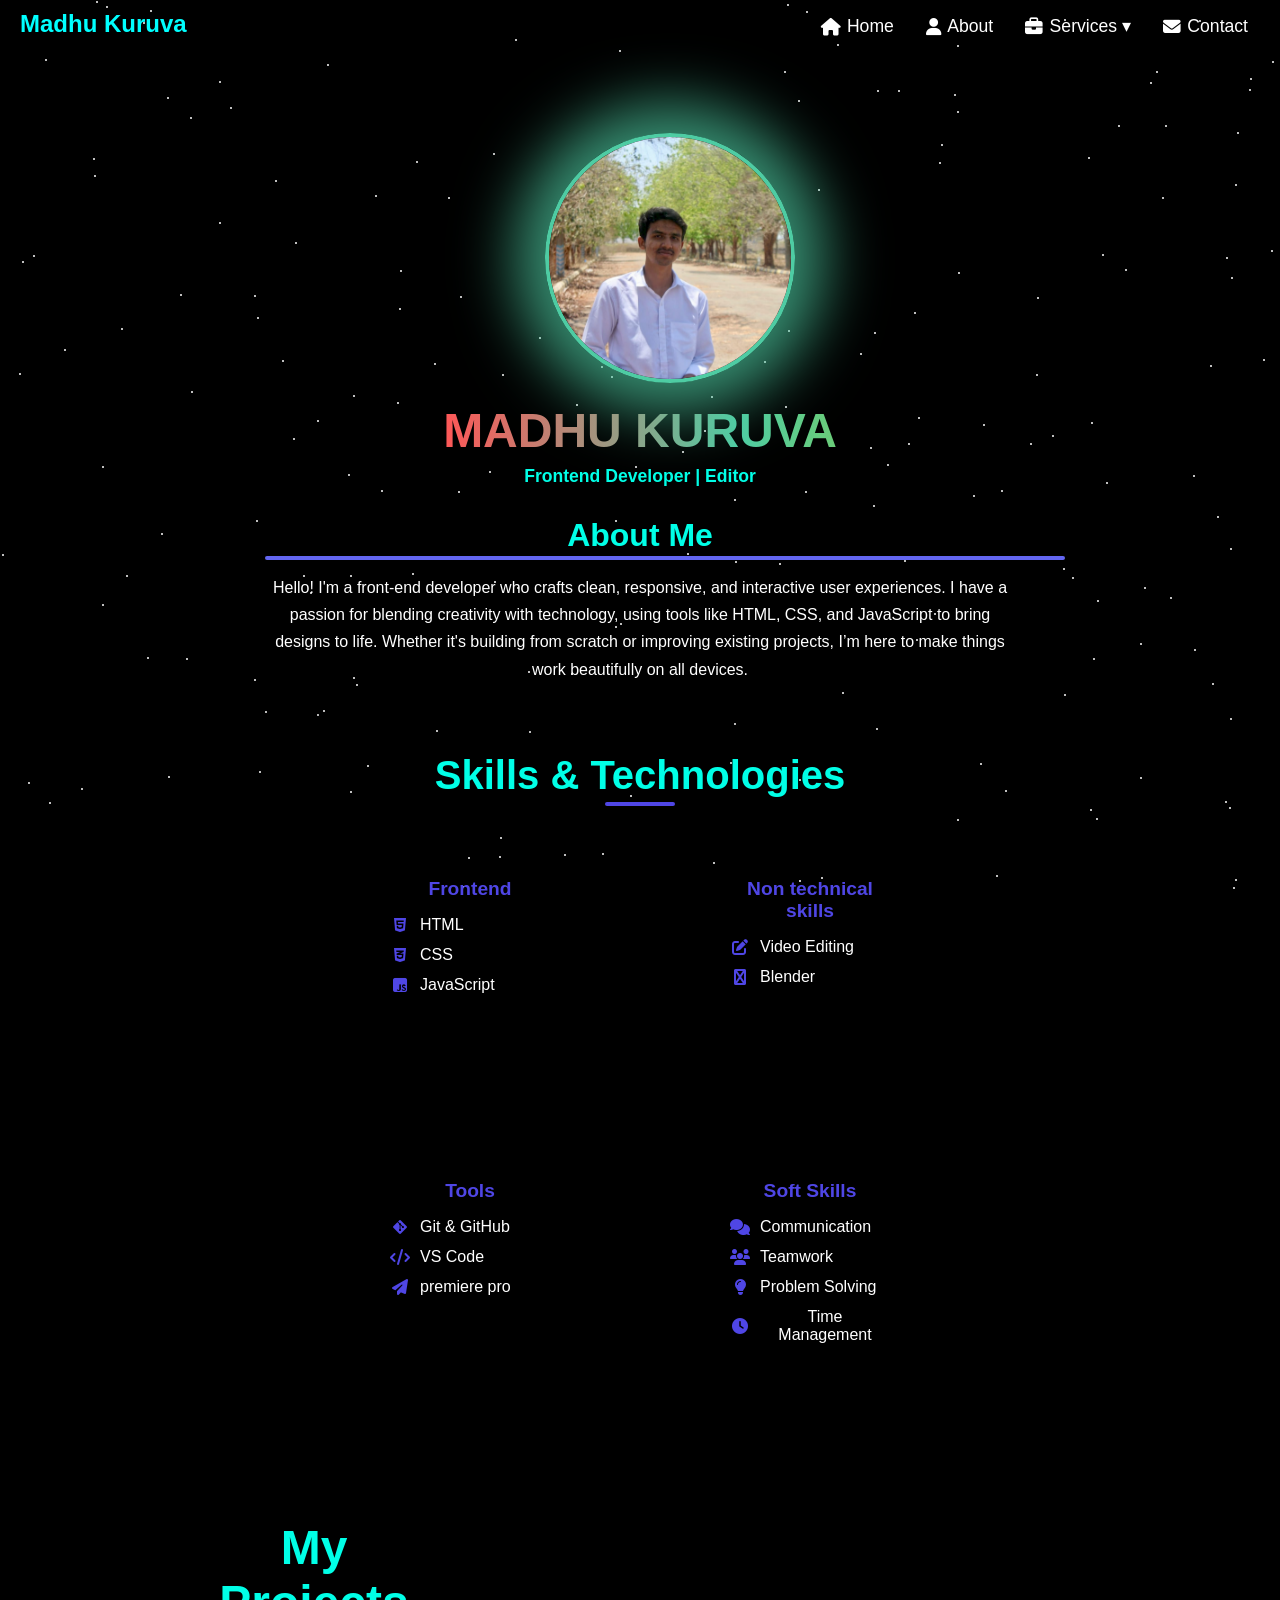
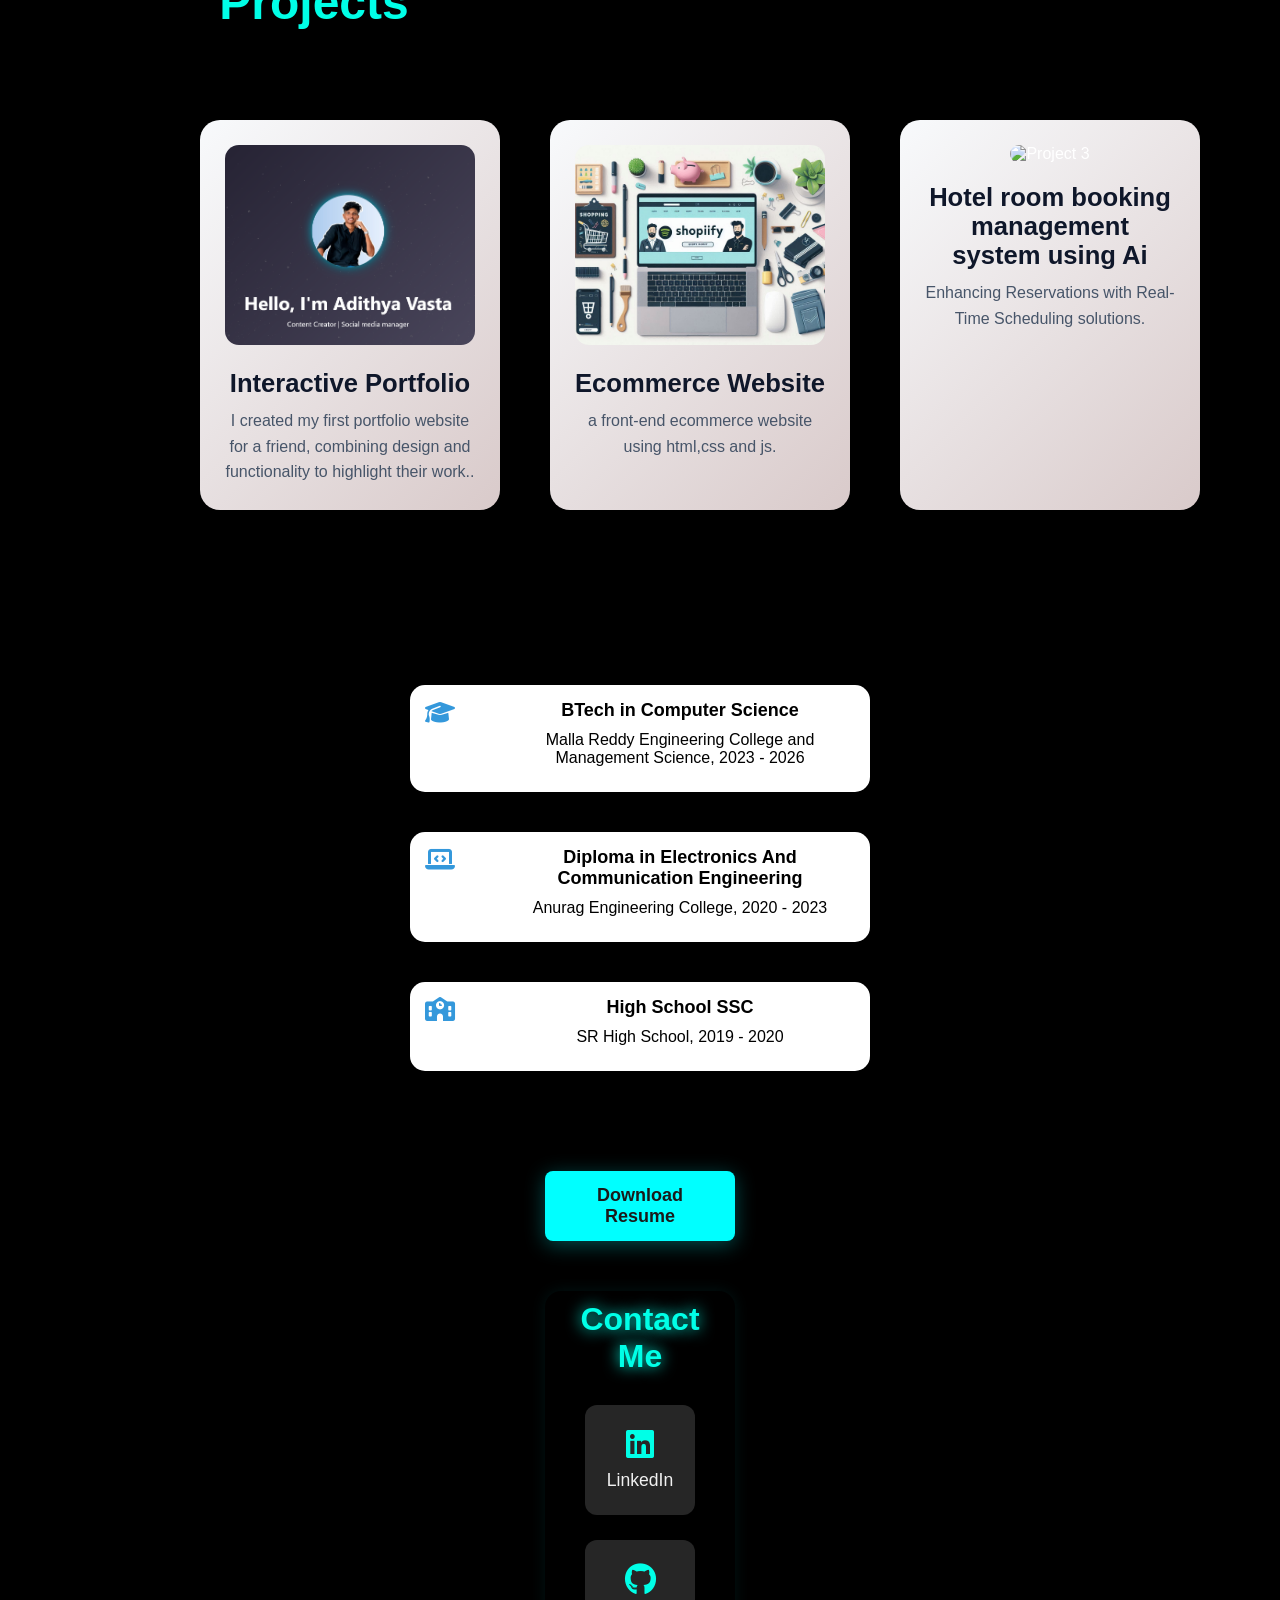
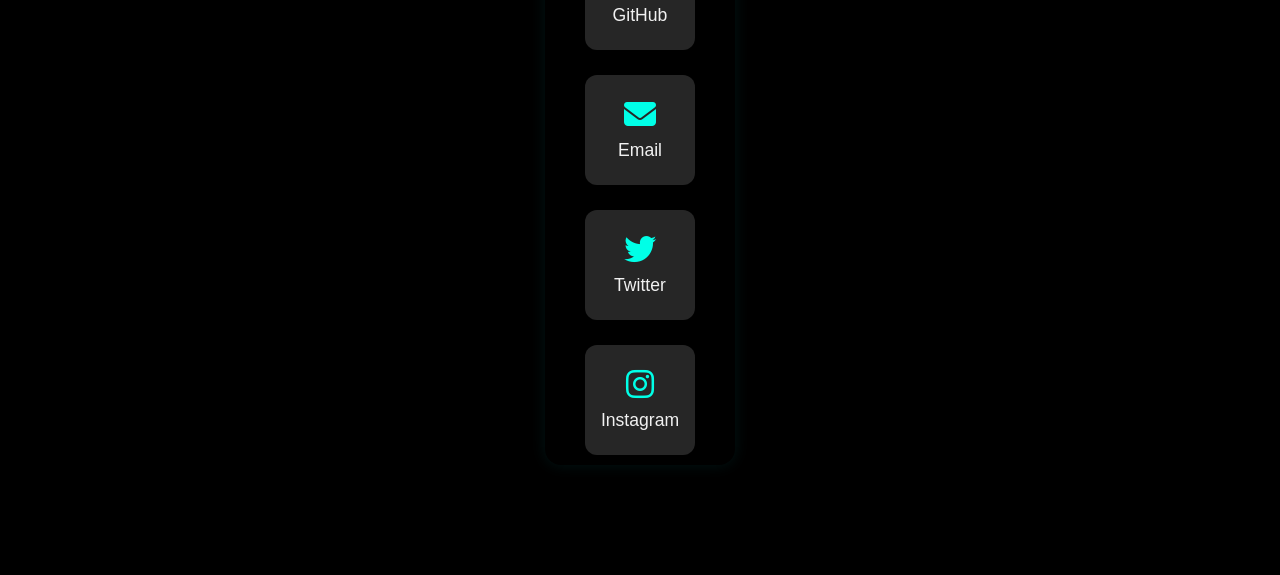
==== commit 5f4fdaed: "Add files via upload" ====
--- a/index.html
+++ b/index.html
@@ -24,7 +24,7 @@
       <div></div>
       <div></div>
     </label>
-
+    <div >
     <ul class="nav-links" id="nav">
       <li><a href="#home" class="nav-item"><i class="fas fa-home"></i>Home</a></li>
       <li><a href="#about-section" class="nav-item"><i class="fas fa-user"></i>About</a></li>
@@ -39,8 +39,9 @@
       <li><a href="#contact-section" class="nav-item"><i class="fas fa-envelope"></i>Contact</a></li>
     </ul>
   </nav>
+</div>
  <!-- profile pic -->
- <div class="profile-container">
+ <div class="profile-container" >
     <div class="glow-ring">
       <img
         src="images/madhu.jpg"
--- a/style.css
+++ b/style.css
@@ -1,997 +1,1113 @@
-/* General Reset */
-
-   *{
-    margin: 0;
-    padding: 0; 
-    box-sizing: border-box; 
-    }
-    
-    html {
-      scroll-behavior: smooth;
-      
-    }
-    body {
-      font-family: 'Segoe UI', sans-serif;
-      background: black;
-      color: white;
-      overflow-x: hidden;
-    scroll-behavior: smooth;}
-    a { text-decoration: none; color: white; }
-
-    /* Stars */
-    .stars-container {
-      position: fixed;
-      width: 100%;
-      height: 100%;
-      z-index: -10;
-      overflow: hidden;
-    }
-    .stars {
-      position: absolute;
-      width: 2px;
-      height: 2px;
-      background: white;
-      border-radius: 50%;
-      animation: twinkle 2s linear infinite;
-    }
-    @keyframes twinkle {
-      0%, 100% { opacity: 0.2; }
-      50% { opacity: 1; }
-    }
-
-    /* Spaceship */
-    .spaceship {
-      position: absolute;
-      width: 80px;
-      height: 80px;
-      background: url('https://upload.wikimedia.org/wikipedia/commons/0/0e/NASA_space_shuttle.png') no-repeat center;
-      background-size: contain;
-      animation: fly 12s linear infinite;
-    }
-    @keyframes fly {
-      0%   { left: -100px; top: 40%; transform: rotateZ(10deg) scale(0.8); }
-      50%  { top: 15%; transform: rotateZ(0deg) scale(1); }
-      100% { left: 110%; top: 40%; transform: rotateZ(-5deg) scale(0.8); }
-    }
-     /* Back to Top */
-     #topBtn {
-      position: fixed;
-      bottom: 40px;
-      right: 30px;
-      z-index: 1000;
-      background: #0ff;
-      color: black;
-      padding: 12px 15px;
-      border: none;
-      border-radius: 50%;
-      font-size: 18px;
-      cursor: pointer;
-      display: none;
-      box-shadow: 0 0 10px #0ff;
-    }
-    
-  /* navbar */
-  
-  .logo a { 
-    font-size: 1.5rem; 
-    font-weight: bold; 
-    color: cyan; 
-    position: absolute; 
-    top: 10px; 
-    left: 20px; 
-  }
-  .navbar-container {
-    display: flex;
-    justify-content: space-between;
-    align-items: center;
-  }
-  .navbar {
-    background-color: transparent;
-    padding: 1rem 2rem;
-    position: sticky;
-    top: 0;
-    z-index: 100;
-    padding-right: 2rem;
-    justify-content: flex-end;
-    display: flex;
-  }
-
-  .nav-links {
-    list-style: none;
-    display: flex;
-    gap: 2rem;
-    justify-content: flex-end;
-    flex-wrap: wrap;
-    transition: transform 0.3s ease-in-out;
-  }
-
-  .nav-item {
-    position: relative;
-    color: white;
-    text-decoration: none;
-    font-size: 1.1rem;
-    transition: color 0.3s ease;
-    display: flex;
-    align-items: center;
-    gap: 0.4rem;
-  }
-
-  .nav-item::after {
-    content: '';
-    position: absolute;
-    left: 0;
-    bottom: -5px;
-    width: 100%;
-    height: 2px;
-    background: #6366f1;
-    transform: scaleX(0);
-    transform-origin: right;
-    transition: transform 0.3s ease;
-  }
-
-  .nav-item:hover {
-    
-    color: cyan;
-  }
-
-  .nav-item:hover::after {
-    transform: scaleX(1);
-    transform-origin: left;
-  }
-
-  .dropdown {
-    position: relative;
-  }
-
-  .dropdown-content {
-    display: none;
-    position: absolute;
-    background-color: #222;
-    top: 130%;
-    left: 0;
-    min-width: 160px;
-    z-index: 20;
-    border-radius: 6px;
-    opacity: 0;
-    transform: translateY(10px);
-    transition: opacity 0.3s ease, transform 0.3s ease;
-    }
-
-    .dropdown:hover .dropdown-content {
-    display: block;
-    opacity: 1;
-    transform: translateY(0);
-    }
-
-    .dropdown-content a {
-    color: white;
-    padding: 10px 16px;
-    display: block;
-    text-decoration: none;
-    font-size: 0.95rem;
-    }
-
-    .dropdown-content a:hover {
-    background-color: #333;
-    }
-
-    .hamburger {
-    display: none;
-    flex-direction: column;
-    gap: 5px;
-    cursor: pointer;
-    position: absolute;
-    right: 2rem;
-    top: 1.5rem;
-    }
-
-    .hamburger div {
-    width: 25px;
-    height: 3px;
-    background-color: white;
-    transition: 0.3s;
-    }
-
-    #menu-toggle {
-    display: none;
-    }
-
-   
-    .nav-links.show {
-      transform: translateY(0);
-      opacity: 1;
-      pointer-events: auto;
-    }
-
-  
-    .dropdown-content {
-      position: static;
-      background-color: #111;
-    }
-
-    .dropdown:hover .dropdown-content {
-      display: none;
-    }
-
-    .dropdown.open .dropdown-content {
-      display: block;
-      opacity: 1;
-      transform: translateY(0);
-    }
-    
-
-   
-
-    #home { background: #f8d7da; }
-    #about { background: none; }
-    #services { background: #d4edda; }
-    #contact { background: #fff3cd; }
-    /* profile pic */
-    @media screen and (max-width: 768px) {
-      .navbar-container {
-        flex-direction: column;
-        align-items: center;
-      }
-      .nav-links {
-        position: absolute;
-        top: 60px;
-        right: 0;
-        background-color: #111;
-        width: 100%;
-        height: 100vh;
-        flex-direction: column;
-        justify-content: center;
-        align-items: center;
-        transform: translateY(-100%);
-        opacity: 0;
-        pointer-events: none;
-      }
-      .nav-links.show {
-        transform: translateY(0);
-        opacity: 1;
-        pointer-events: auto;
-      }
-      .hamburger {
-        display: flex;
-      }
-    }
-    @media screen and (max-width: 768px){}
-    .profile-container {
-    background: transparent;
-    padding: 5rem;
-    border-radius: 20px;
-    align-items: center;
-    justify-content: center;
-    display: flex;
-    flex-direction: column;
-    text-align: center;
-    max-width: 350px;
-    width: 90%;
-    margin: 0 auto;
-    }
-
-    .glow-ring {
-    width: 250px;
-    height: 250px;
-    border-radius: 50%;
-    position: relative;
-    margin: 0 auto;
-    animation: pulse-glow 2s infinite ease-in-out;
-    display: flex;
-    justify-content: center;
-    align-items: center;
-    box-shadow: 0 0 60px 30px rgba(78, 204, 163, 0.7);
-    }
-
-    .profile-pic {
-    width: 250px;
-    height: 250px;
-    border-radius: 50%;
-    justify-content: center;
-    object-fit: cover;
-    border: 4px solid #4ecca3;
-    box-shadow: 0 0 0 rgba(0, 0, 0, 0);
-    transition: transform 0.3s ease;
-    }
-
-    .profile-pic:hover {
-    transform: scale(1.05);
-    }
-
-    @keyframes pulse-glow {
-    0% {
-      box-shadow: 0 0 0 0 rgba(78, 204, 163, 0.6);
-    }
-    50% {
-      box-shadow: 0 0 30px 15px rgba(78, 204, 163, 0.2);
-    }
-    100% {
-      box-shadow: 0 0 0 0 rgba(78, 204, 163, 0.6);
-    }
-    }
-
-    .name-section {
-    text-align: center;
-    margin-top: 20px;
-    opacity: 100;
-    transform: translateY(30px);
-    animation: fadeInUp 1.5s ease-out forwards;
-    position: relative;
-    display: flex;
-    flex-direction: column;
-    align-items: center;
-    }
-
-    .name-section h1 {
-    font-size: 3rem;
-    margin: 0;
-    font-weight: 600;
-    color: white;
-    text-align: center;
-    white-space: nowrap;
-    overflow: hidden;
-    text-overflow: ellipsis;
-    background: linear-gradient(90deg, #ff5757, #4ecca3, #a4cb22, #00ffe7, #ff5757);
-    font-family: 'Roboto', sans-serif;
-    background-size: 300% 300%;
-    -webkit-background-clip: text;
-    -webkit-text-fill-color: transparent;
-    font-family: 'Poppins', sans-serif;
-    animation: gradientShift 5s linear infinite, fadeIn 2s ease-in-out;
-    }
-
-    @keyframes gradientShift {
-    0% { background-position: 0% 50%; }
-    50% { background-position: 100% 50%; }
-    100% { background-position: 0% 50%; }
-    }
-
-    @keyframes fadeIn {
-    0% { opacity: 0; transform: translateY(-20px); }
-    100% { opacity: 1; transform: translateY(0); }
-    }
-
-    .name-section p {
-    font-size: 1.1rem;
-    margin-top: 0.5rem;
-    color:  #00ffe7;
-    font-weight: 300;
-    font-weight: bold;
-    }
-
-    @keyframes fadeInUp {
-    to {
-      opacity: 1;
-      transform: translateY(0);
-    }
-    }
-    
-    .about-section {
-      background-color: transparent;
-      padding: 30px 25px;
-      border-radius: 20px;
-      max-width: 800px;
-      width: 800px;
-      box-shadow: 0 8px 25px rgba(0,0,0,0.08);
-      opacity: 0;
-      animation: fadeInUp 1s ease forwards;
-    }
-
-    @keyframes fadeInUp {
-      from {
-        transform: translateY(50%);
-        opacity: 0;
-      }
-      to {
-        transform: translateY(0);
-        opacity: 1;
-      }
-    }
-
-    .about-title {
-      font-size: 2rem;
-      font-weight: 700;
-      margin-bottom: 20px;
-      color: #00ffe7;
-      position: relative;
-    }
-
-    .about-title::after {
-      content: '';
-      position: absolute;
-      left: 0;
-      bottom: -6px;
-      width: 800px;
-      height: 4px;
-      background: #6366f1;
-      border-radius: 5px;
-    }
-
-    .about-content {
-      font-size: 1rem;
-      line-height: 1.7;
-      color: lightwheat;
-      transition: color 0.3s ease;
-    }
-
-    .about-content:hover {
-      color: white;
-    }
-
-    @media screen and (max-width: 768px) {
-      .about-section {
-        padding: 20px 15px;
-        max-width: 100%;
-        width: 100%;
-      }
-
-      .about-title {
-        font-size: 1.5rem;
-      }
-
-      .about-title::after {
-        width: 100%;
-      }
-
-      .about-content {
-        font-size: 0.9rem;
-      }
-    }
-
-    @media screen and (max-width: 480px) {
-      .about-section {
-        padding: 15px 10px;
-      }
-
-      .about-title {
-        font-size: 1.2rem;
-      }
-
-      .about-content {
-        font-size: 0.8rem;
-      }
-    }
-      
-      .skills-section {
-        width: 100%;
-        width: 1200px;
-        background-color: transparent;
-        border-radius: 30px;
-        padding: 40px 300px;
-        box-shadow: 0 10px 30px rgba(0, 0, 0, 0.1);
-        animation: fadeInUp 1s ease forwards;
-        opacity: 0;
-       
-      }
-  
-      @keyframes fadeInUp {
-        from {
-          transform: translateY(50px);
-          opacity: 0;
-        }
-        to {
-          transform: translateY(0);
-          opacity: 1;
-        }
-      }
-  
-      .skills-title {
-        font-size: 2.5rem;
-        font-weight: 700;
-        margin-bottom: 30px;
-        position: relative;
-        color: #00ffe7;
-        text-align: center;
-      }
-  
-      .skills-title::after {
-        content: '';
-        position: absolute;
-        left: 50%;
-        transform: translateX(-50%);
-        bottom: -8px;
-        width: 70px;
-        height: 4px;
-        background-color: #4f46e5;
-        border-radius: 2px;
-      }
-  
-      .skills-grid {
-        display: grid;
-        grid-template-columns: repeat(auto-fit, minmax(220px, 1fr));
-        gap: 80px;
-        margin-top: 30px;
-      }
-  
-      .skill-category {
-        background-color: transparent;
-        border-radius: 16px;
-        padding: 50px;
-        opacity: 0;
-        transform: translateY(20px);
-        animation: slideIn 0.6s ease forwards;
-        animation-delay: var(--delay);
-      }
-  
-      @keyframes slideIn {
-        to {
-          opacity: 1;
-          transform: translateY(0);
-        }
-      }
-  
-      .skill-category:hover {
-        transform: scale(1.02);
-        box-shadow: 0 8px 20px #00ffe7;
-        transition: transform 0.3s ease, box-shadow 0.3s ease;
-      }
-  
-      .category-title {
-        font-size: 1.2rem;
-        font-weight: 600;
-        margin-bottom: 10px;
-        color: #4f46e5;
-      }
-  
-      .skill-list {
-        list-style: none;
-        padding-left: 0;
-      }
-  
-      .skill-list li {
-        font-size: 1rem;
-        padding: 6px 0;
-        color: white;
-        display: flex;
-        align-items: center;
-        gap: 10px;
-        opacity: 0;
-        transform: translateX(-20px);
-        animation: fadeSlideIn 0.5s ease forwards;
-        animation-delay: calc(var(--delay) + 0.3s);
-      }
-  
-      .skill-list li:nth-child(1) { animation-delay: calc(var(--delay) + 0.2s); }
-      .skill-list li:nth-child(2) { animation-delay: calc(var(--delay) + 0.4s); }
-      .skill-list li:nth-child(3) { animation-delay: calc(var(--delay) + 0.6s); }
-      .skill-list li:nth-child(4) { animation-delay: calc(var(--delay) + 0.8s); }
-      .skill-list li:nth-child(5) { animation-delay: calc(var(--delay) + 1s); }
-  
-      @keyframes fadeSlideIn {
-        to {
-          opacity: 1;
-          transform: translateX(0);
-        }
-      }
-  
-      .skill-list i {
-        color: #4f46e5;
-        min-width: 20px;
-        transition: transform 0.3s ease;
-      }
-  
-      .skill-list li:hover i {
-        transform: scale(1.2) rotate(10deg);
-      }
-  
-      .hide-skill {
-        display: none !important;
-      }
-  
-      /*projects section*/
-      .projects-section {
-        padding: 80px 40px;
-        width: 100%;
-        max-width: 100px;
-        border-radius: 30px;
-        background: transparent;
-        display: grid;
-        padding-right: 60rem;
-        grid-template-columns: repeat(auto-fit, minmax(300px, 1fr));
-        gap: 20px;
-      }
-
-      .projects-section h2 {
-        font-size: 3rem;
-        margin-bottom: 50px;
-        animation: fadeInDown 0.8s ease-out;
-        color: #00ffe7;
-        text-align: center;
-        align-items: center;
-        justify-content: center;
-        padding-right: 2rem;
-      }
-
-      .projects-grid {
-        display: grid;
-        grid-template-columns: repeat(auto-fit, minmax(300px, 1fr));
-        gap: 50px;
-        max-width: 1200px;
-        margin: 0 auto;
-        padding: 20px;
-      }
-
-      .project-card {
-        background: linear-gradient(135deg, #f8fafc, #d9caca);
-        border-radius: 20px;
-        padding: 25px;
-        box-shadow: 0 20px 40px rgba(0, 0, 0, 0.1);
-        transition: transform 0.2s ease, box-shadow 0.2s ease;
-        transform-style: preserve-3d;
-        will-change: transform;
-        position: relative;
-        overflow: hidden;
-      }
-
-      .project-card img {
-        width: 100%;
-        height: 200px;
-        object-fit: cover;
-        border-radius: 14px;
-        margin-bottom: 20px;
-        pointer-events: none;
-      }
-
-      .project-card h3 {
-        font-size: 1.6rem;
-        color: #0f172a;
-        margin-bottom: 10px;
-      }
-
-      .project-card p {
-        font-size: 1rem;
-        color: #475569;
-        line-height: 1.6;
-      }
-
-      @keyframes fadeInDown {
-        from {
-          opacity: 0;
-          transform: translateY(-30px);
-        }
-        to {
-          opacity: 1;
-          transform: translateY(0);
-        }
-      }
-
-      .project-card:hover {
-        transform: scale(1.02);
-        box-shadow: 0 5px 10px #00ffe7;
-        transition: transform 0.3s ease, box-shadow 0.3s ease;
-      }
-
-      @media screen and (max-width: 768px) {
-        .projects-section {
-          padding: 40px 20px;
-          padding-right: 0;
-        }
-
-        .projects-section h2 {
-          font-size: 2rem;
-          padding-right: 0;
-        }
-
-        .projects-grid {
-          gap: 30px;
-        }
-
-        .project-card {
-          padding: 20px;
-        }
-
-        .project-card img {
-          height: 150px;
-        }
-
-        .project-card h3 {
-          font-size: 1.4rem;
-        }
-
-        .project-card p {
-          font-size: 0.9rem;
-        }
-      }
-
-      @media screen and (max-width: 480px) {
-        .projects-section {
-          padding: 200rem 0 200rem 100rem; /* Adjusted padding to move left side */
-          overflow-x: auto; /* Added horizontal scroll */
-          white-space: nowrap; /* Prevent wrapping of content */
-          direction: rtl; /* Added to move scroll to the left side */
-          scrollbar-width: thin; /* For Firefox: makes the scrollbar thinner */
-          scrollbar-color: #00ffe7 transparent; /* For Firefox: custom scrollbar color */
-        }
-
-        .projects-section::-webkit-scrollbar {
-          height: 8px; /* Height of the scrollbar */
-        }
-
-        .projects-section::-webkit-scrollbar-thumb {
-          background: #00ffe7; /* Scrollbar thumb color */
-          border-radius: 10px; /* Rounded scrollbar thumb */
-        }
-
-        .projects-section::-webkit-scrollbar-track {
-          background: transparent; /* Scrollbar track color */
-        }
-
-        .projects-section h2 {
-          font-size: 1.5rem;
-        }
-
-        .projects-grid {
-          gap: 20px;
-          display: inline-flex; /* Changed to inline-flex for horizontal scrolling */
-        }
-
-        .project-card {
-          padding: 15rem;
-          flex: 0 0 auto; /* Prevent shrinking */
-        }
-
-        .project-card img {
-          height: 120px;
-        }
-
-        .project-card h3 {
-          font-size: 1.2rem;
-        }
-
-        .project-card p {
-          font-size: 0.8rem;
-        }
-      }
-      /* education section */
-      .container {
-        width: 100%;
-        width: 600px;
-        background-color: transparent;
-        border-radius: 30px;
-        padding: 10px 70px;
-        box-shadow: 0 10px 25px rgba(0,0,0,0.1);
-        animation: fadeInUp 1s ease-out forwards;
-        opacity: 0;
-        transform: translateY(30px);
-      }
-  
-      @keyframes fadeInUp {
-        to {
-          opacity: 1;
-          transform: translateY(0);
-        }
-      }
-  
-      .tabs {
-        display: flex;
-        justify-content: center;
-        margin-bottom: 20px;
-        flex-wrap: wrap;
-        gap: 25px;
-      }
-  
-      .tab {
-        padding: 10px 20px;
-        margin: 5px;
-        border: none;
-        border-radius: 20px;
-        background: #ecf0f1;
-        color: #2c3e50;
-        cursor: pointer;
-        transition: all 0.3s ease;
-        
-      }
-  
-      .tab.active {
-        background: #3498db;
-        color: white;
-      }
-  
-      .tab-content {
-        display: none;
-        opacity: 0;
-        transform: scale(0.98);
-        animation: tabFade 0.5s ease forwards;
-      }
-  
-      .tab-content.active {
-        display: block;
-      }
-  
-      @keyframes tabFade {
-        to {
-          opacity: 1;
-          transform: scale(1);
-        }
-      }
-  
-      .edu-item {
-        margin-bottom: 40px; /* Increased gap between blocks */
-        padding: 15px;
-        display: flex;
-        
-        gap: 50px; /* Increased gap between elements inside the block */
-        border-radius: 15px;
-        background-color: white;
-        transform: translateX(-30px);
-        opacity: 0;
-        animation: itemEnter 0.7s ease-out forwards;
-      }
-      .edu-item:nth-child(1) { animation-delay: 0.2s; }
-      .edu-item:nth-child(2) { animation-delay: 0.4s; }
-      .edu-item:nth-child(3) { animation-delay: 0.6s; }
-  
-      @keyframes itemEnter {
-        to {
-          transform: translateX(0);
-          opacity: 1;
-        }
-      }
-  
-      .edu-item:hover {
-        transform: scale(1.02);
-        box-shadow: 0 10px 15px cyan;
-        background-color: #f9fcff;
-        transition: transform 0.3s ease, box-shadow 0.3s ease;
-      }
-  
-      .edu-item i {
-        font-size: 24px;
-        color: #3498db;
-        min-width: 30px;
-      }
-  
-      .edu-item div {
-        flex: 2;
-      }
-  
-      .edu-item h3 {
-        margin: 0 0 10px;
-        font-size: 18px;
-        color: black;
-      }
-  
-      .edu-item p {
-        margin: 0 0 10px;
-        color: black;
-      }
-  
-      .download-btn {
-        background-color: #3498db;
-        align-items: center;
-        justify-content: center;
-        color: white;
-        border: none;
-        padding: 8px 14px;
-        border-radius: 8px;
-        cursor: pointer;
-        font-size: 14px;
-        transition: transform 0.2s ease, background-color 0.3s ease;
-      }
-  
-      .download-btn:hover {
-        background-color: #2980b9;
-        transform: scale(1.05);
-      }
-  
-      .contact-section {
-        background: transparent;
-        border-radius: 16px;
-        padding: 10px 5%; /* Reduced padding for smaller size */
-        max-width: 400px; /* Reduced max-width for a smaller container */
-        width: 500%; /* Adjusted width for responsiveness */
-        text-align: center;
-        box-shadow: 0 0 15px rgba(0, 255, 255, 0.08);
-        animation: fadeInUp 1.2s ease forwards;
-      }
-    
-    .contact-section h2 {
-        font-size: 2rem;
-        color: #00ffe7;
-        margin-bottom: 30px;
-        text-shadow: 0 0 15px #00ffe7;
-        animation: slideIn 1s ease forwards;
-      }
-  
-      .social-list {
-        display: flex;
-        flex-wrap: wrap;
-        justify-content: center;
-        gap: 25px;
-        animation: fadeInUp 1.5s ease forwards;
-      }
-  
-      .social-item {
-        display: flex;
-        flex-direction: column;
-        justify-content: center;
-        align-items: center;
-        gap: 10px;
-        padding: 15px;
-        background-color: #262626;
-        border-radius: 12px;
-        width: 100px;
-        height: 100px;
-        transition: transform 0.3s ease, box-shadow 0.3s ease;
-      }
-  
-      .social-item:hover {
-        transform: scale(1.1);
-        box-shadow: 0 0 20px #00ffe7;
-      }
-  
-      .social-icon {
-        font-size: 32px;
-        color: #00ffe7;
-        transition: color 0.3s ease;
-      }
-  
-      .social-text {
-        color: #f1f1f1;
-        font-weight: 500;
-        font-size: 0.9rem;
-      }
-  
-      .social-item:hover .social-icon {
-        color: #ffffff;
-      }
-  
-      @keyframes fadeInUp {
-        from {
-          opacity: 0;
-          transform: translateY(40px);
-        }
-        to {
-          opacity: 1;
-          transform: translateY(0);
-        }
-      }
-  
-      @keyframes slideIn {
-        from {
-          opacity: 0;
-          transform: translateX(-100px);
-        }
-        to {
-          opacity: 1;
-          transform: translateX(0);
-        }
-      }
-  
-      @keyframes iconFadeIn {
-        0% {
-          opacity: 0;
-          transform: scale(0.8);
-        }
-        100% {
-          opacity: 1;
-          transform: scale(1);
-        }
-      }
-
-        .social-item {
-          width: 110px;
-          height: 110px;
-        }
-  
-        .social-text {
-          font-size: 1.1rem;
-        }
-      .resume-section {
-        text-align: center; margin: 50px 0; 
-        animation: fadeInSlide 1s ease-out forwards;
-        border-radius: 50px;
-      }
-      @keyframes fadeInSlide {
-        to {
-          opacity: 1;
-          transform: translateY(0);
-        }
-      }
-
-      .resume-section:hover {
-        background: #00e0e0 !important;
-        box-shadow: 0 6px 30px rgba(0, 255, 255, 0.5) !important;
-        transform: translateY(-3px) !important;
-      }
-     +/* General Reset */
+
+   *{
+    margin: 0;
+    padding: 0; 
+    box-sizing: border-box; 
+    }
+    
+    html {
+      scroll-behavior: smooth;
+      
+    }
+    body {
+      font-family: 'Segoe UI', sans-serif;
+      background: black;
+      color: white;
+      overflow-x: hidden;
+    scroll-behavior: smooth;}
+    a { text-decoration: none; color: white; }
+
+    /* Stars */
+    .stars-container {
+      position: fixed;
+      width: 100%;
+      height: 100%;
+      z-index: -10;
+      overflow: hidden;
+    }
+    .stars {
+      position: absolute;
+      width: 2px;
+      height: 2px;
+      background: white;
+      border-radius: 50%;
+      animation: twinkle 2s linear infinite;
+    }
+    @keyframes twinkle {
+      0%, 100% { opacity: 0.2; }
+      50% { opacity: 1; }
+    }
+
+    /* Spaceship */
+    .spaceship {
+      position: absolute;
+      width: 80px;
+      height: 80px;
+      background: url('https://upload.wikimedia.org/wikipedia/commons/0/0e/NASA_space_shuttle.png') no-repeat center;
+      background-size: contain;
+      animation: fly 12s linear infinite;
+    }
+    @keyframes fly {
+      0%   { left: -100px; top: 40%; transform: rotateZ(10deg) scale(0.8); }
+      50%  { top: 15%; transform: rotateZ(0deg) scale(1); }
+      100% { left: 110%; top: 40%; transform: rotateZ(-5deg) scale(0.8); }
+    }
+     /* Back to Top */
+     #topBtn {
+      position: fixed;
+      bottom: 40px;
+      right: 30px;
+      z-index: 1000;
+      background: #0ff;
+      color: black;
+      padding: 12px 15px;
+      border: none;
+      border-radius: 50%;
+      font-size: 18px;
+      cursor: pointer;
+      display: none;
+      box-shadow: 0 0 10px #0ff;
+    }
+    
+  /* navbar */
+  
+  .logo a { 
+    font-size: 1.5rem; 
+    font-weight: bold; 
+    color: cyan; 
+    position: absolute; 
+    top: 10px; 
+    left: 20px; 
+  }
+  .navbar-container {
+    display: flex;
+    justify-content: space-between;
+    align-items: center;
+  }
+  .navbar {
+    background-color: transparent;
+    padding: 1rem 2rem;
+    position: sticky;
+    top: 0;
+    z-index: 100;
+    padding-right: 2rem;
+    justify-content: flex-end;
+    display: flex;
+  }
+
+  .nav-links {
+    list-style: none;
+    display: flex;
+    gap: 2rem;
+    justify-content: flex-end;
+    flex-wrap: wrap;
+    transition: transform 0.3s ease-in-out;
+  }
+
+  .nav-item {
+    position: relative;
+    color: white;
+    text-decoration: none;
+    font-size: 1.1rem;
+    transition: color 0.3s ease;
+    display: flex;
+    align-items: center;
+    gap: 0.4rem;
+  }
+
+  .nav-item::after {
+    content: '';
+    position: absolute;
+    left: 0;
+    bottom: -5px;
+    width: 100%;
+    height: 2px;
+    background: #6366f1;
+    transform: scaleX(0);
+    transform-origin: right;
+    transition: transform 0.3s ease;
+  }
+
+  .nav-item:hover {
+    
+    color: cyan;
+  }
+
+  .nav-item:hover::after {
+    transform: scaleX(1);
+    transform-origin: left;
+  }
+
+  .dropdown {
+    position: relative;
+  }
+
+  .dropdown-content {
+    display: none;
+    position: absolute;
+    background-color: #222;
+    top: 130%;
+    left: 0;
+    min-width: 160px;
+    z-index: 20;
+    border-radius: 6px;
+    opacity: 0;
+    transform: translateY(10px);
+    transition: opacity 0.3s ease, transform 0.3s ease;
+    }
+
+    .dropdown:hover .dropdown-content {
+    display: block;
+    opacity: 1;
+    transform: translateY(0);
+    }
+
+    .dropdown-content a {
+    color: white;
+    padding: 10px 16px;
+    display: block;
+    text-decoration: none;
+    font-size: 0.95rem;
+    }
+
+    .dropdown-content a:hover {
+    background-color: #333;
+    }
+
+    .hamburger {
+    display: none;
+    flex-direction: column;
+    gap: 5px;
+    cursor: pointer;
+    position: absolute;
+    right: 2rem;
+    top: 1.5rem;
+    }
+
+    .hamburger div {
+    width: 25px;
+    height: 3px;
+    background-color: white;
+    transition: 0.3s;
+    }
+
+    #menu-toggle {
+    display: none;
+    }
+
+   
+    .nav-links.show {
+      transform: translateY(0);
+      opacity: 1;
+      pointer-events: auto;
+    }
+
+  
+    .dropdown-content {
+      position: static;
+      background-color: #111;
+    }
+
+    .dropdown:hover .dropdown-content {
+      display: none;
+    }
+
+    .dropdown.open .dropdown-content {
+      display: block;
+      opacity: 1;
+      transform: translateY(0);
+    }
+    
+
+   
+
+    #home { background: #f8d7da; }
+    #about { background: none; }
+    #services { background: #d4edda; }
+    #contact { background: #fff3cd; }
+    /* profile pic */
+    @media screen and (max-width: 768px) {
+      .navbar-container {
+        flex-direction: column;
+        align-items: center;
+      }
+      .nav-links {
+        position: absolute;
+        top: 60px;
+        right: 0;
+        background-color: #111;
+        width: 100%;
+        height: 100vh;
+        flex-direction: column;
+        justify-content: center;
+        align-items: center;
+        transform: translateY(-100%);
+        opacity: 0;
+        pointer-events: none;
+      }
+      .nav-links.show {
+        transform: translateY(0);
+        opacity: 1;
+        pointer-events: auto;
+      }
+      .hamburger {
+        display: flex;
+      }
+    }
+    @media screen and (max-width: 768px){}
+    .profile-container {
+    background: transparent;
+    padding: 5rem;
+    border-radius: 20px;
+    align-items: center;
+    justify-content: center;
+    display: flex;
+    flex-direction: column;
+    text-align: center;
+    max-width: 350px;
+    width: 90%;
+    margin: 0 auto;
+    }
+
+    .glow-ring {
+    width: 250px;
+    height: 250px;
+    border-radius: 50%;
+    position: relative;
+    margin: 0 auto;
+    animation: pulse-glow 2s infinite ease-in-out;
+    display: flex;
+    justify-content: center;
+    align-items: center;
+    box-shadow: 0 0 60px 30px rgba(78, 204, 163, 0.7);
+    }
+
+    .profile-pic {
+    width: 250px;
+    height: 250px;
+    border-radius: 50%;
+    justify-content: center;
+    object-fit: cover;
+    border: 4px solid #4ecca3;
+    box-shadow: 0 0 0 rgba(0, 0, 0, 0);
+    transition: transform 0.3s ease;
+    }
+
+    .profile-pic:hover {
+    transform: scale(1.05);
+    }
+
+    @keyframes pulse-glow {
+    0% {
+      box-shadow: 0 0 0 0 rgba(78, 204, 163, 0.6);
+    }
+    50% {
+      box-shadow: 0 0 30px 15px rgba(78, 204, 163, 0.2);
+    }
+    100% {
+      box-shadow: 0 0 0 0 rgba(78, 204, 163, 0.6);
+    }
+    }
+
+    .name-section {
+    text-align: center;
+    margin-top: 20px;
+    opacity: 100;
+    transform: translateY(30px);
+    animation: fadeInUp 1.5s ease-out forwards;
+    position: relative;
+    display: flex;
+    flex-direction: column;
+    align-items: center;
+    }
+
+    .name-section h1 {
+    font-size: 3rem;
+    margin: 0;
+    font-weight: 600;
+    color: white;
+    text-align: center;
+    white-space: nowrap;
+    overflow: hidden;
+    text-overflow: ellipsis;
+    background: linear-gradient(90deg, #ff5757, #4ecca3, #a4cb22, #00ffe7, #ff5757);
+    font-family: 'Roboto', sans-serif;
+    background-size: 300% 300%;
+    -webkit-background-clip: text;
+    -webkit-text-fill-color: transparent;
+    font-family: 'Poppins', sans-serif;
+    animation: gradientShift 5s linear infinite, fadeIn 2s ease-in-out;
+    }
+
+    @keyframes gradientShift {
+    0% { background-position: 0% 50%; }
+    50% { background-position: 100% 50%; }
+    100% { background-position: 0% 50%; }
+    }
+
+    @keyframes fadeIn {
+    0% { opacity: 0; transform: translateY(-20px); }
+    100% { opacity: 1; transform: translateY(0); }
+    }
+
+    .name-section p {
+    font-size: 1.1rem;
+    margin-top: 0.5rem;
+    color:  #00ffe7;
+    font-weight: 300;
+    font-weight: bold;
+    }
+
+    @keyframes fadeInUp {
+    to {
+      opacity: 1;
+      transform: translateY(0);
+    }
+    }
+    
+    .about-section {
+      background-color: transparent;
+      padding: 30px 25px;
+      border-radius: 20px;
+      max-width: 800px;
+      width: 800px;
+      box-shadow: 0 8px 25px rgba(0,0,0,0.08);
+      opacity: 0;
+      animation: fadeInUp 1s ease forwards;
+    }
+
+    @keyframes fadeInUp {
+      from {
+        transform: translateY(50%);
+        opacity: 0;
+      }
+      to {
+        transform: translateY(0);
+        opacity: 1;
+      }
+    }
+
+    .about-title {
+      font-size: 2rem;
+      font-weight: 700;
+      margin-bottom: 20px;
+      color: #00ffe7;
+      position: relative;
+    }
+
+    .about-title::after {
+      content: '';
+      position: absolute;
+      left: 0;
+      bottom: -6px;
+      width: 800px;
+      height: 4px;
+      background: #6366f1;
+      border-radius: 5px;
+    }
+
+    .about-content {
+      font-size: 1rem;
+      line-height: 1.7;
+      color: lightwheat;
+      transition: color 0.3s ease;
+    }
+
+    .about-content:hover {
+      color: white;
+    }
+
+    @media screen and (max-width: 768px) {
+      .about-section {
+        padding: 20px 15px;
+        max-width: 100%;
+        width: 100%;
+      }
+
+      .about-title {
+        font-size: 1.5rem;
+      }
+
+      .about-title::after {
+        width: 100%;
+      }
+
+      .about-content {
+        font-size: 0.9rem;
+      }
+    }
+
+    @media screen and (max-width: 480px) {
+      .about-section {
+        padding: 15px 10px;
+      }
+
+      .about-title {
+        font-size: 1.2rem;
+      }
+
+      .about-content {
+        font-size: 0.8rem;
+      }
+    }
+      
+      .skills-section {
+        width: 100%;
+        width: 1200px;
+        background-color: transparent;
+        border-radius: 30px;
+        padding: 40px 300px;
+        box-shadow: 0 10px 30px rgba(0, 0, 0, 0.1);
+        animation: fadeInUp 1s ease forwards;
+        opacity: 0;
+       
+      }
+  
+      @keyframes fadeInUp {
+        from {
+          transform: translateY(50px);
+          opacity: 0;
+        }
+        to {
+          transform: translateY(0);
+          opacity: 1;
+        }
+      }
+  
+      .skills-title {
+        font-size: 2.5rem;
+        font-weight: 700;
+        margin-bottom: 30px;
+        position: relative;
+        color: #00ffe7;
+        text-align: center;
+      }
+  
+      .skills-title::after {
+        content: '';
+        position: absolute;
+        left: 50%;
+        transform: translateX(-50%);
+        bottom: -8px;
+        width: 70px;
+        height: 4px;
+        background-color: #4f46e5;
+        border-radius: 2px;
+      }
+  
+      .skills-grid {
+        display: grid;
+        grid-template-columns: repeat(auto-fit, minmax(220px, 1fr));
+        gap: 80px;
+        margin-top: 30px;
+      }
+  
+      .skill-category {
+        background-color: transparent;
+        border-radius: 16px;
+        padding: 50px;
+        opacity: 0;
+        transform: translateY(20px);
+        animation: slideIn 0.6s ease forwards;
+        animation-delay: var(--delay);
+      }
+  
+      @keyframes slideIn {
+        to {
+          opacity: 1;
+          transform: translateY(0);
+        }
+      }
+  
+      .skill-category:hover {
+        transform: scale(1.02);
+        box-shadow: 0 8px 20px #00ffe7;
+        transition: transform 0.3s ease, box-shadow 0.3s ease;
+      }
+  
+      .category-title {
+        font-size: 1.2rem;
+        font-weight: 600;
+        margin-bottom: 10px;
+        color: #4f46e5;
+      }
+  
+      .skill-list {
+        list-style: none;
+        padding-left: 0;
+      }
+  
+      .skill-list li {
+        font-size: 1rem;
+        padding: 6px 0;
+        color: white;
+        display: flex;
+        align-items: center;
+        gap: 10px;
+        opacity: 0;
+        transform: translateX(-20px);
+        animation: fadeSlideIn 0.5s ease forwards;
+        animation-delay: calc(var(--delay) + 0.3s);
+      }
+  
+      .skill-list li:nth-child(1) { animation-delay: calc(var(--delay) + 0.2s); }
+      .skill-list li:nth-child(2) { animation-delay: calc(var(--delay) + 0.4s); }
+      .skill-list li:nth-child(3) { animation-delay: calc(var(--delay) + 0.6s); }
+      .skill-list li:nth-child(4) { animation-delay: calc(var(--delay) + 0.8s); }
+      .skill-list li:nth-child(5) { animation-delay: calc(var(--delay) + 1s); }
+  
+      @keyframes fadeSlideIn {
+        to {
+          opacity: 1;
+          transform: translateX(0);
+        }
+      }
+  
+      .skill-list i {
+        color: #4f46e5;
+        min-width: 20px;
+        transition: transform 0.3s ease;
+      }
+  
+      .skill-list li:hover i {
+        transform: scale(1.2) rotate(10deg);
+      }
+  
+      .hide-skill {
+        display: none !important;
+      }
+  
+      /*projects section*/
+      .projects-section {
+        padding: 80px 40px;
+        width: 100%;
+        max-width: 100px;
+        border-radius: 30px;
+        background: transparent;
+        display: grid;
+        padding-right: 60rem;
+        grid-template-columns: repeat(auto-fit, minmax(300px, 1fr));
+        gap: 20px;
+      }
+
+      .projects-section h2 {
+        font-size: 3rem;
+        margin-bottom: 50px;
+        animation: fadeInDown 0.8s ease-out;
+        color: #00ffe7;
+        text-align: center;
+        align-items: center;
+        justify-content: center;
+        padding-right: 2rem;
+      }
+
+      .projects-grid {
+        display: grid;
+        grid-template-columns: repeat(auto-fit, minmax(300px, 1fr));
+        gap: 50px;
+        max-width: 1200px;
+        margin: 0 auto;
+        padding: 20px;
+      }
+
+      .project-card {
+        background: linear-gradient(135deg, #f8fafc, #d9caca);
+        border-radius: 20px;
+        padding: 25px;
+        box-shadow: 0 20px 40px rgba(0, 0, 0, 0.1);
+        transition: transform 0.2s ease, box-shadow 0.2s ease;
+        transform-style: preserve-3d;
+        will-change: transform;
+        position: relative;
+        overflow: hidden;
+      }
+
+      .project-card img {
+        width: 100%;
+        height: 200px;
+        object-fit: cover;
+        border-radius: 14px;
+        margin-bottom: 20px;
+        pointer-events: none;
+      }
+
+      .project-card h3 {
+        font-size: 1.6rem;
+        color: #0f172a;
+        margin-bottom: 10px;
+      }
+
+      .project-card p {
+        font-size: 1rem;
+        color: #475569;
+        line-height: 1.6;
+      }
+
+      @keyframes fadeInDown {
+        from {
+          opacity: 0;
+          transform: translateY(-30px);
+        }
+        to {
+          opacity: 1;
+          transform: translateY(0);
+        }
+      }
+
+      .project-card:hover {
+        transform: scale(1.02);
+        box-shadow: 0 5px 10px #00ffe7;
+        transition: transform 0.3s ease, box-shadow 0.3s ease;
+      }
+
+      @media screen and (max-width: 768px) {
+        .projects-section {
+          padding: 40px 20px;
+          padding-right: 0;
+        }
+
+        .projects-section h2 {
+          font-size: 2rem;
+          padding-right: 0;
+        }
+
+        .projects-grid {
+          gap: 30px;
+        }
+
+        .project-card {
+          padding: 20px;
+        }
+
+        .project-card img {
+          height: 150px;
+        }
+
+        .project-card h3 {
+          font-size: 1.4rem;
+        }
+
+        .project-card p {
+          font-size: 0.9rem;
+        }
+      }
+
+      @media screen and (max-width: 480px) {
+        .projects-section {
+          padding: 200rem 0 200rem 100rem; /* Adjusted padding to move left side */
+          overflow-x: auto; /* Added horizontal scroll */
+          white-space: nowrap; /* Prevent wrapping of content */
+          direction: rtl; /* Added to move scroll to the left side */
+          scrollbar-width: thin; /* For Firefox: makes the scrollbar thinner */
+          scrollbar-color: #00ffe7 transparent; /* For Firefox: custom scrollbar color */
+        }
+
+        .projects-section::-webkit-scrollbar {
+          height: 8px; /* Height of the scrollbar */
+        }
+
+        .projects-section::-webkit-scrollbar-thumb {
+          background: #00ffe7; /* Scrollbar thumb color */
+          border-radius: 10px; /* Rounded scrollbar thumb */
+        }
+
+        .projects-section::-webkit-scrollbar-track {
+          background: transparent; /* Scrollbar track color */
+        }
+
+        .projects-section h2 {
+          font-size: 1.5rem;
+        }
+
+        .projects-grid {
+          gap: 20px;
+          display: inline-flex; /* Changed to inline-flex for horizontal scrolling */
+        }
+
+        .project-card {
+          padding: 15rem;
+          flex: 0 0 auto; /* Prevent shrinking */
+        }
+
+        .project-card img {
+          height: 120px;
+        }
+
+        .project-card h3 {
+          font-size: 1.2rem;
+        }
+
+        .project-card p {
+          font-size: 0.8rem;
+        }
+      }
+      /* education section */
+      .container {
+        width: 100%;
+        width: 600px;
+        background-color: transparent;
+        border-radius: 30px;
+        padding: 10px 70px;
+        box-shadow: 0 10px 25px rgba(0,0,0,0.1);
+        animation: fadeInUp 1s ease-out forwards;
+        opacity: 0;
+        transform: translateY(30px);
+      }
+  
+      @keyframes fadeInUp {
+        to {
+          opacity: 1;
+          transform: translateY(0);
+        }
+      }
+  
+      .tabs {
+        display: flex;
+        justify-content: center;
+        margin-bottom: 20px;
+        flex-wrap: wrap;
+        gap: 25px;
+      }
+  
+      .tab {
+        padding: 10px 20px;
+        margin: 5px;
+        border: none;
+        border-radius: 20px;
+        background: #ecf0f1;
+        color: #2c3e50;
+        cursor: pointer;
+        transition: all 0.3s ease;
+        
+      }
+  
+      .tab.active {
+        background: #3498db;
+        color: white;
+      }
+  
+      .tab-content {
+        display: none;
+        opacity: 0;
+        transform: scale(0.98);
+        animation: tabFade 0.5s ease forwards;
+      }
+  
+      .tab-content.active {
+        display: block;
+      }
+  
+      @keyframes tabFade {
+        to {
+          opacity: 1;
+          transform: scale(1);
+        }
+      }
+  
+      .edu-item {
+        margin-bottom: 40px; /* Increased gap between blocks */
+        padding: 15px;
+        display: flex;
+        
+        gap: 50px; /* Increased gap between elements inside the block */
+        border-radius: 15px;
+        background-color: white;
+        transform: translateX(-30px);
+        opacity: 0;
+        animation: itemEnter 0.7s ease-out forwards;
+      }
+      .edu-item:nth-child(1) { animation-delay: 0.2s; }
+      .edu-item:nth-child(2) { animation-delay: 0.4s; }
+      .edu-item:nth-child(3) { animation-delay: 0.6s; }
+  
+      @keyframes itemEnter {
+        to {
+          transform: translateX(0);
+          opacity: 1;
+        }
+      }
+  
+      .edu-item:hover {
+        transform: scale(1.02);
+        box-shadow: 0 10px 15px cyan;
+        background-color: #f9fcff;
+        transition: transform 0.3s ease, box-shadow 0.3s ease;
+      }
+  
+      .edu-item i {
+        font-size: 24px;
+        color: #3498db;
+        min-width: 30px;
+      }
+  
+      .edu-item div {
+        flex: 2;
+      }
+  
+      .edu-item h3 {
+        margin: 0 0 10px;
+        font-size: 18px;
+        color: black;
+      }
+  
+      .edu-item p {
+        margin: 0 0 10px;
+        color: black;
+      }
+  
+      .download-btn {
+        background-color: #3498db;
+        align-items: center;
+        justify-content: center;
+        color: white;
+        border: none;
+        padding: 8px 14px;
+        border-radius: 8px;
+        cursor: pointer;
+        font-size: 14px;
+        transition: transform 0.2s ease, background-color 0.3s ease;
+      }
+  
+      .download-btn:hover {
+        background-color: #2980b9;
+        transform: scale(1.05);
+      }
+  
+      .contact-section {
+        background: transparent;
+        border-radius: 16px;
+        padding: 10px 5%; /* Reduced padding for smaller size */
+        max-width: 400px; /* Reduced max-width for a smaller container */
+        width: 500%; /* Adjusted width for responsiveness */
+        text-align: center;
+        box-shadow: 0 0 15px rgba(0, 255, 255, 0.08);
+        animation: fadeInUp 1.2s ease forwards;
+      }
+    
+    .contact-section h2 {
+        font-size: 2rem;
+        color: #00ffe7;
+        margin-bottom: 30px;
+        text-shadow: 0 0 15px #00ffe7;
+        animation: slideIn 1s ease forwards;
+      }
+  
+      .social-list {
+        display: flex;
+        flex-wrap: wrap;
+        justify-content: center;
+        gap: 25px;
+        animation: fadeInUp 1.5s ease forwards;
+      }
+  
+      .social-item {
+        display: flex;
+        flex-direction: column;
+        justify-content: center;
+        align-items: center;
+        gap: 10px;
+        padding: 15px;
+        background-color: #262626;
+        border-radius: 12px;
+        width: 100px;
+        height: 100px;
+        transition: transform 0.3s ease, box-shadow 0.3s ease;
+      }
+  
+      .social-item:hover {
+        transform: scale(1.1);
+        box-shadow: 0 0 20px #00ffe7;
+      }
+  
+      .social-icon {
+        font-size: 32px;
+        color: #00ffe7;
+        transition: color 0.3s ease;
+      }
+  
+      .social-text {
+        color: #f1f1f1;
+        font-weight: 500;
+        font-size: 0.9rem;
+      }
+  
+      .social-item:hover .social-icon {
+        color: #ffffff;
+      }
+  
+      @keyframes fadeInUp {
+        from {
+          opacity: 0;
+          transform: translateY(40px);
+        }
+        to {
+          opacity: 1;
+          transform: translateY(0);
+        }
+      }
+  
+      @keyframes slideIn {
+        from {
+          opacity: 0;
+          transform: translateX(-100px);
+        }
+        to {
+          opacity: 1;
+          transform: translateX(0);
+        }
+      }
+  
+      @keyframes iconFadeIn {
+        0% {
+          opacity: 0;
+          transform: scale(0.8);
+        }
+        100% {
+          opacity: 1;
+          transform: scale(1);
+        }
+      }
+
+        .social-item {
+          width: 110px;
+          height: 110px;
+        }
+  
+        .social-text {
+          font-size: 1.1rem;
+        }
+      .resume-section {
+        text-align: center; margin: 50px 0; 
+        animation: fadeInSlide 1s ease-out forwards;
+        border-radius: 50px;
+      }
+      @keyframes fadeInSlide {
+        to {
+          opacity: 1;
+          transform: translateY(0);
+        }
+      }
+
+      .resume-section:hover {
+        background: #00e0e0 !important;
+        box-shadow: 0 6px 30px rgba(0, 255, 255, 0.5) !important;
+        transform: translateY(-3px) !important;
+      }
+     
+      /* Responsive Styles */
+@media (max-width: 1200px) {
+  .skills-grid, .projects-grid {
+    grid-template-columns: 1fr 1fr;
+  }
+}
+@media (max-width: 900px) {
+  .skills-grid, .projects-grid {
+    grid-template-columns: 1fr;
+  }
+  .navbar {
+    padding: 1rem;
+  }
+}
+@media (max-width: 768px) {
+  .navbar {
+    flex-direction: column;
+    align-items: flex-start;
+    padding: 0.5rem 1rem;
+  }
+  .nav-links {
+    flex-direction: column;
+    gap: 1rem;
+    background: #111;
+    position: absolute;
+    top: 60px;
+    right: 0;
+    width: 70vw;
+    max-width: 300px;
+    padding: 1rem 2rem;
+    transform: translateX(100%);
+    transition: transform 0.3s ease-in-out;
+    box-shadow: 0 10px 30px rgba(0,0,0,0.3);
+    height: 100vh;
+    z-index: 1000;
+    display: flex;
+  }
+  .nav-links.show {
+    transform: translateX(0);
+  }
+  .hamburger {
+    display: flex;
+  }
+  .dropdown-content {
+    position: static;
+    min-width: unset;
+    box-shadow: none;
+    background: #222;
+  }
+  .profile-container {
+    flex-direction: column;
+    align-items: center;
+    text-align: center;
+    margin-bottom: 2rem;
+  }
+  .about-section, .skills-section, .projects-section, .resume-section, .contact-section {
+    padding: 20px 2vw;
+    width: 100%;
+    max-width: 100vw;
+  }
+  .contact-section {
+    max-width: 100vw;
+    width: 100%;
+    padding: 18px 2vw;
+  }
+  .social-list {
+    gap: 12px;
+  }
+  .social-item {
+    width: 90px;
+    height: 90px;
+  }
+}
+@media (max-width: 480px) {
+  .logo a {
+    font-size: 1.1rem;
+    left: 10px;
+    top: 5px;
+  }
+  .navbar {
+    padding: 0.5rem 0.5rem;
+  }
+  .profile-pic {
+    width: 110px;
+    height: 110px;
+  }
+  .about-title, .skills-title, .projects-section h2, .contact-section h2 {
+    font-size: 1.3rem;
+  }
+  .projects-grid {
+    grid-template-columns: 1fr;
+  }
+  .skills-grid {
+    grid-template-columns: 1fr;
+  }
+  .resume-section {
+    margin: 20px 0;
+    padding: 10px 0;
+  }
+  .contact-section {
+    padding: 10px 2vw;
+    max-width: 100vw;
+    width: 100vw;
+  }
+  .social-item {
+    width: 70px;
+    height: 70px;
+    font-size: 0.8rem;
+  }
+}
+/* Fix for contact-section width */
+.contact-section {
+  width: 100%;
+  max-width: 500px;
+  margin: 0 auto 30px auto;
+}
